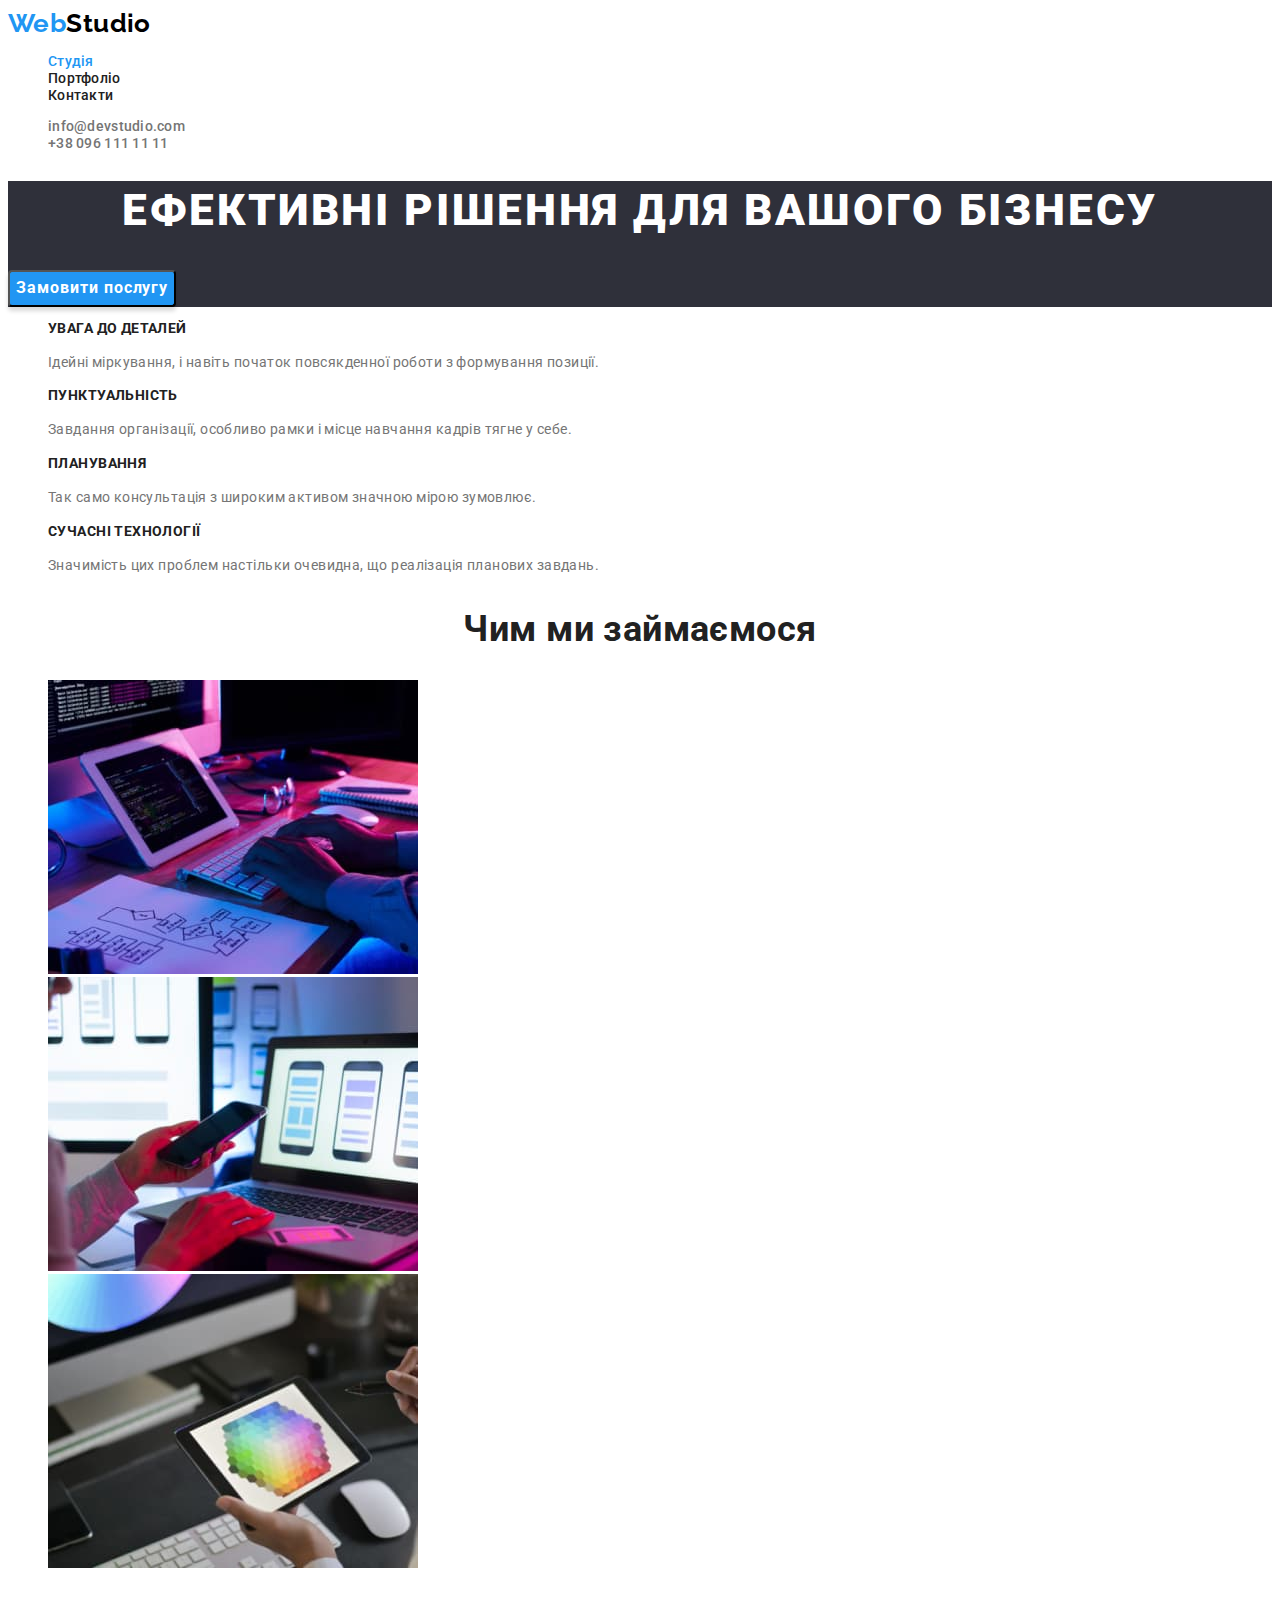
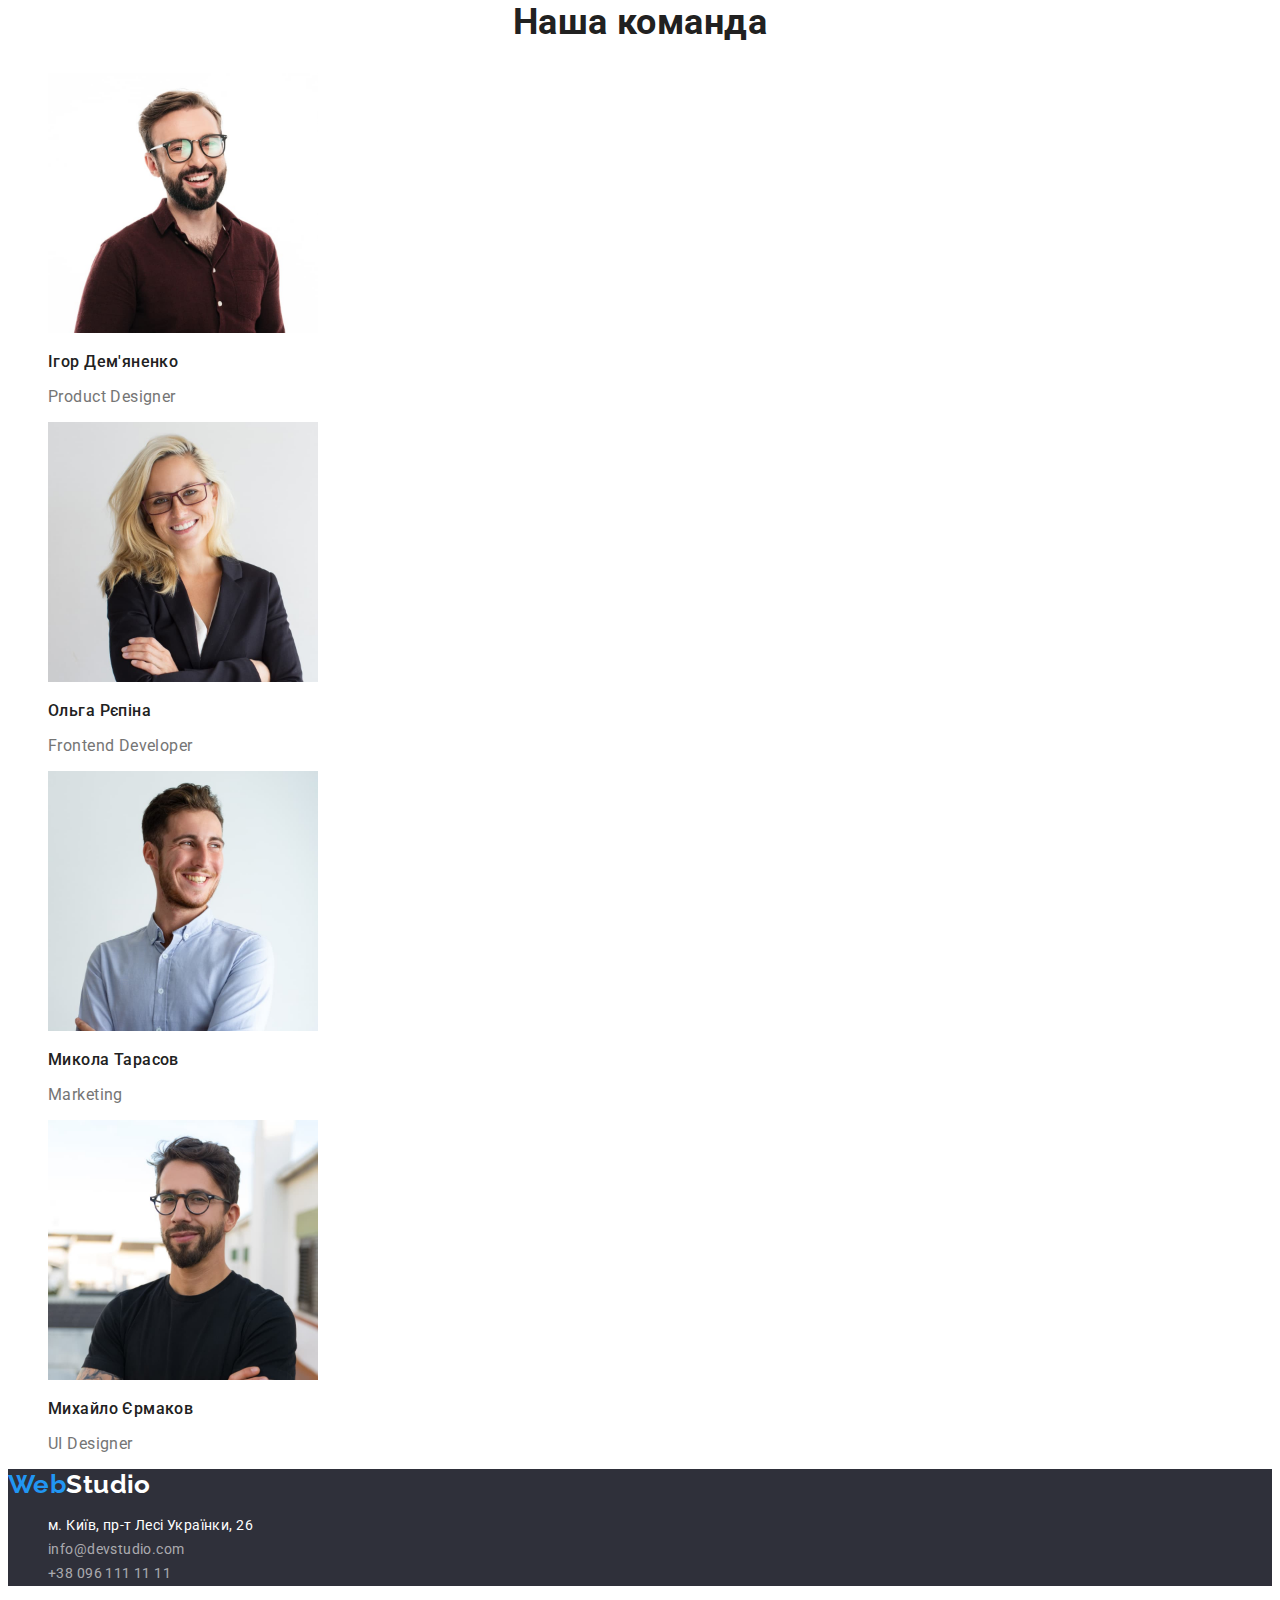
==== index.html @ 0bc75263 "start" ====
<!DOCTYPE html>
<html lang="uk">
  <head>
    <meta charset="UTF-8" />
    <meta http-equiv="X-UA-Compatible" content="IE=edge" />
    <meta name="viewport" content="width=device-width, initial-scale=1.0" />
    <link rel="preconnect" href="https://fonts.googleapis.com" />
    <link rel="preconnect" href="https://fonts.gstatic.com" crossorigin />
    <link
      href="https://fonts.googleapis.com/css2?family=Raleway:wght@700&family=Roboto:wght@400;500;700;900&display=swap"
      rel="stylesheet"
    />
    <link rel="stylesheet" href="./css/styles.css" />
    <title>Студія</title>
  </head>
  <body>
    <header>
      <nav>
        <a class="link logo" href=""
          >Web<span class="header-logo">Studio</span></a
        >
        <ul class="list">
          <li><a class="link header-nav active-nav" href="">Студія</a></li>
          <li>
            <a class="link header-nav" href="./portfolio.html">Портфоліо</a>
          </li>
          <li><a class="link header-nav" href="">Контакти</a></li>
        </ul>
      </nav>

      <ul class="list">
        <li>
          <a class="link header-mail" href="mailto:info@devstudio.com"
            >info@devstudio.com</a
          >
        </li>
        <li>
          <a class="link header-tel" href="tel:+380961111111"
            >+38 096 111 11 11</a
          >
        </li>
      </ul>
    </header>

    <main>
      <!-- секція Герой-->
      <section class="hero">
        <h1 class="hero-title">Ефективні рішення для вашого бізнесу</h1>
        <button class="hero-button" type="button">Замовити послугу</button>
      </section>
      <!-- секція без заголовку -->
      <section>
        <h2 class="visually-hidden">Особливості</h2>
        <ul class="list">
          <li>
            <h3 class="features-title">Увага до деталей</h3>
            <p class="features-text">
              Ідейні міркування, і навіть початок повсякденної роботи з
              формування позиції.
            </p>
          </li>
          <li>
            <h3 class="features-title">Пунктуальність</h3>
            <p class="features-text">
              Завдання організації, особливо рамки і місце навчання кадрів тягне
              у себе.
            </p>
          </li>
          <li>
            <h3 class="features-title">Планування</h3>
            <p class="features-text">
              Так само консультація з широким активом значною мірою зумовлює.
            </p>
          </li>
          <li>
            <h3 class="features-title">Сучасні технології</h3>
            <p class="features-text">
              Значимість цих проблем настільки очевидна, що реалізація планових
              завдань.
            </p>
          </li>
        </ul>
      </section>
      <!-- секція Чим ми займаємося -->
      <section>
        <h2 class="apps">Чим ми займаємося</h2>
        <ul class="list">
          <li>
            <img
              src="./images/img1.jpg"
              alt="Десктопні додатки"
              width="370"
              height="294"
            />
          </li>
          <li>
            <img
              src="./images/img2.jpg"
              alt="Додатки для смартфонів"
              width="370"
              height="294"
            />
          </li>
          <li>
            <img
              src="./images/img3.jpg"
              alt="Додатки для планшетів"
              width="370"
              height="294"
            />
          </li>
        </ul>
      </section>
      <!-- секція Наша команда -->
      <section>
        <h2 class="team">Наша команда</h2>
        <ul class="list">
          <li>
            <img
              src="./images/photo1.jpg"
              alt="Фото"
              width="270"
              height="260"
            />
            <h3 class="team-member">Ігор Дем'яненко</h3>
            <p class="team-position" lang="en">Product Designer</p>
          </li>
          <li>
            <img
              src="./images/photo2.jpg"
              alt="Фото"
              width="270"
              height="260"
            />
            <h3 class="team-member">Ольга Рєпіна</h3>
            <p class="team-position" lang="en">Frontend Developer</p>
          </li>
          <li>
            <img
              src="./images/photo3.jpg"
              alt="Фото"
              width="270"
              height="260"
            />
            <h3 class="team-member">Микола Тарасов</h3>
            <p class="team-position" lang="en">Marketing</p>
          </li>
          <li>
            <img
              src="./images/photo4.jpg"
              alt="Фото"
              width="270"
              height="260"
            />
            <h3 class="team-member">Михайло Єрмаков</h3>
            <p class="team-position" lang="en">UI Designer</p>
          </li>
        </ul>
      </section>
    </main>
    <footer class="footer">
      <a class="link logo" href=""
        >Web<span class="footer-logo">Studio</span></a
      >
      <address>
        <ul class="list">
          <li>
            <a
              class="link footer-adress"
              href="https://goo.gl/maps/MHM2jNzYWEJxc3hFA"
              target="_blank"
              rel="noreferrer noopener"
              >м. Київ, пр-т Лесі Українки, 26</a
            >
          </li>
          <li>
            <a class="link footer-mail" href="mailto:info@devstudio.com"
              >info@devstudio.com</a
            >
          </li>
          <li>
            <a class="link footer-tel" href="tel:+380961111111"
              >+38 096 111 11 11</a
            >
          </li>
        </ul>
      </address>
    </footer>
  </body>
</html>
---- css/styles.css ----
:root {
  --primary-text-color: #212121;
  --secondery-text-color: #757575;
  --herobtntext-primbgd-color: #ffffff;
  --footer-mail-tel-color: rgba(255, 255, 255, 0.6);

  --hero-footer-bgd-color: #2f303a;
  --filter-btn-bgd-color: #f5f4fa;
  --btnbgd-linkactive-color: #2196f3;
  --btnhero-activebgd-color: #188ce8;
}

body {
  font-family: "Roboto", sans-serif;
  color: var(--primary-text-color);
  background-color: var(--herobtntext-primbgd-color);
  font-size: 14px;
  letter-spacing: 0.03em;
}

.list {
  list-style: none;
}

.link {
  text-decoration: none;
}

/* -------------------------Header------------------ */
.logo {
  font-family: "Raleway", sans-serif;
  font-weight: 700;
  font-size: 26px;
  line-height: 1.19;
  color: var(--btnbgd-linkactive-color);
}

.header-logo {
  color: #000000;
}

.header-nav {
  font-weight: 500;
  line-height: 1.14;
  letter-spacing: 0.02em;
  color: var(--primary-text-color);
}


.active-nav {
  color: var(--btnbgd-linkactive-color);
}

.header-nav:hover,
.header-nav:focus {
  color: var(--btnbgd-linkactive-color);
}

.header-tel,
.header-mail {
  font-weight: 500;
  line-height: 1.14;
  letter-spacing: 0.02em;
  color: var(--secondery-text-color);
}

.header-tel:hover,
.header-tel:focus,
.header-mail:hover,
.header-mail:focus {
  color: var(--btnbgd-linkactive-color);
}
/* ------------------------Main ---------------------*/
/* Hero */
.hero {
  background-color: var(--hero-footer-bgd-color);
}

.hero-title {
  font-weight: 900;
  font-size: 44px;
  line-height: 1.36;
  text-align: center;
  letter-spacing: 0.06em;
  text-transform: uppercase;

  color: var(--herobtntext-primbgd-color);
}

.hero-button {
  font-family: inherit;
  font-weight: 700;
  font-size: 16px;
  line-height: 1.88;
  letter-spacing: 0.06em;
  color: var(--herobtntext-primbgd-color);
  background-color: var(--btnbgd-linkactive-color);
  box-shadow: 0px 4px 4px rgba(0, 0, 0, 0.15);
  border-radius: 4px;
}

.hero-button:hover,
.hero-button:focus {
  background: var(--btnhero-activebgd-color);
}

/* Features */

/* ------------hidden title------------ */
.visually-hidden {
  position: absolute;
  width: 1px;
  height: 1px;
  margin: -1px;
  border: 0;
  padding: 0;
  white-space: nowrap;
  clip-path: inset(100%);
  clip: rect(0 0 0 0);
  overflow: hidden;
}
/* ------------hidden title------------ */
.features-title {
  font-weight: 700;
  font-size: 14px;
  line-height: 1.14;
  text-transform: uppercase;
}

.features-text {
  line-height: 1.71;
  color: var(--secondery-text-color);
}

/* Applications */
.apps,
.team {
  font-weight: 700;
  font-size: 36px;
  line-height: 1.17;
  text-align: center;
}

/* Team */
.team-member {
  font-weight: 500;
  font-size: 16px;
  line-height: 1.19;
}

.team-position {
  font-size: 16px;
  line-height: 1.19;
  color: var(--secondery-text-color);
}

/* ------------------------Footer--------------------- */
.footer {
  background-color: var(--hero-footer-bgd-color);
}

.footer-logo {
  color: var(--herobtntext-primbgd-color);
}

.footer-adress {
  font-style: normal;
  line-height: 1.71;
  color: var(--herobtntext-primbgd-color);
}

.footer-mail,
.footer-tel {
  font-style: normal;
  line-height: 1.71;
  color: var(--footer-mail-tel-color);
}

.footer-adress:hover,
.footer-adress:focus,
.footer-mail:hover,
.footer-mail:focus,
.footer-tel:hover,
.footer-tel:focus {
  color: var(--btnbgd-linkactive-color);
}

/* -------------------------------------------------- */
/* Portfolio.html */
/* -------------------------------------------------- */

/* Main */
.filter-button {
  font-family: inherit;
  font-weight: 500;
  font-size: 16px;
  line-height: 1.62;
  text-align: center;
  letter-spacing: 0.03em;
  color: var(--primary-text-color);

  height: 38px;
  background: var(--filter-btn-bgd-color);
  border: none;

  cursor: pointer;
}

.filter-button:hover {
  background: var(--btnbgd-linkactive-color);
  box-shadow: 0px 3px 1px rgba(0, 0, 0, 0.1), 0px 1px 2px rgba(0, 0, 0, 0.08),
    0px 2px 2px rgba(0, 0, 0, 0.12);
  border-radius: 4px;
  color: var(--herobtntext-primbgd-color);
}

.product-title {
  font-weight: 700;
  font-size: 18px;
  line-height: 2;
  letter-spacing: 0.06em;
  color: var(--primary-text-color);
}

.product-text {
  font-size: 16px;
  line-height: 1.88;
  color: var(--secondery-text-color);
}
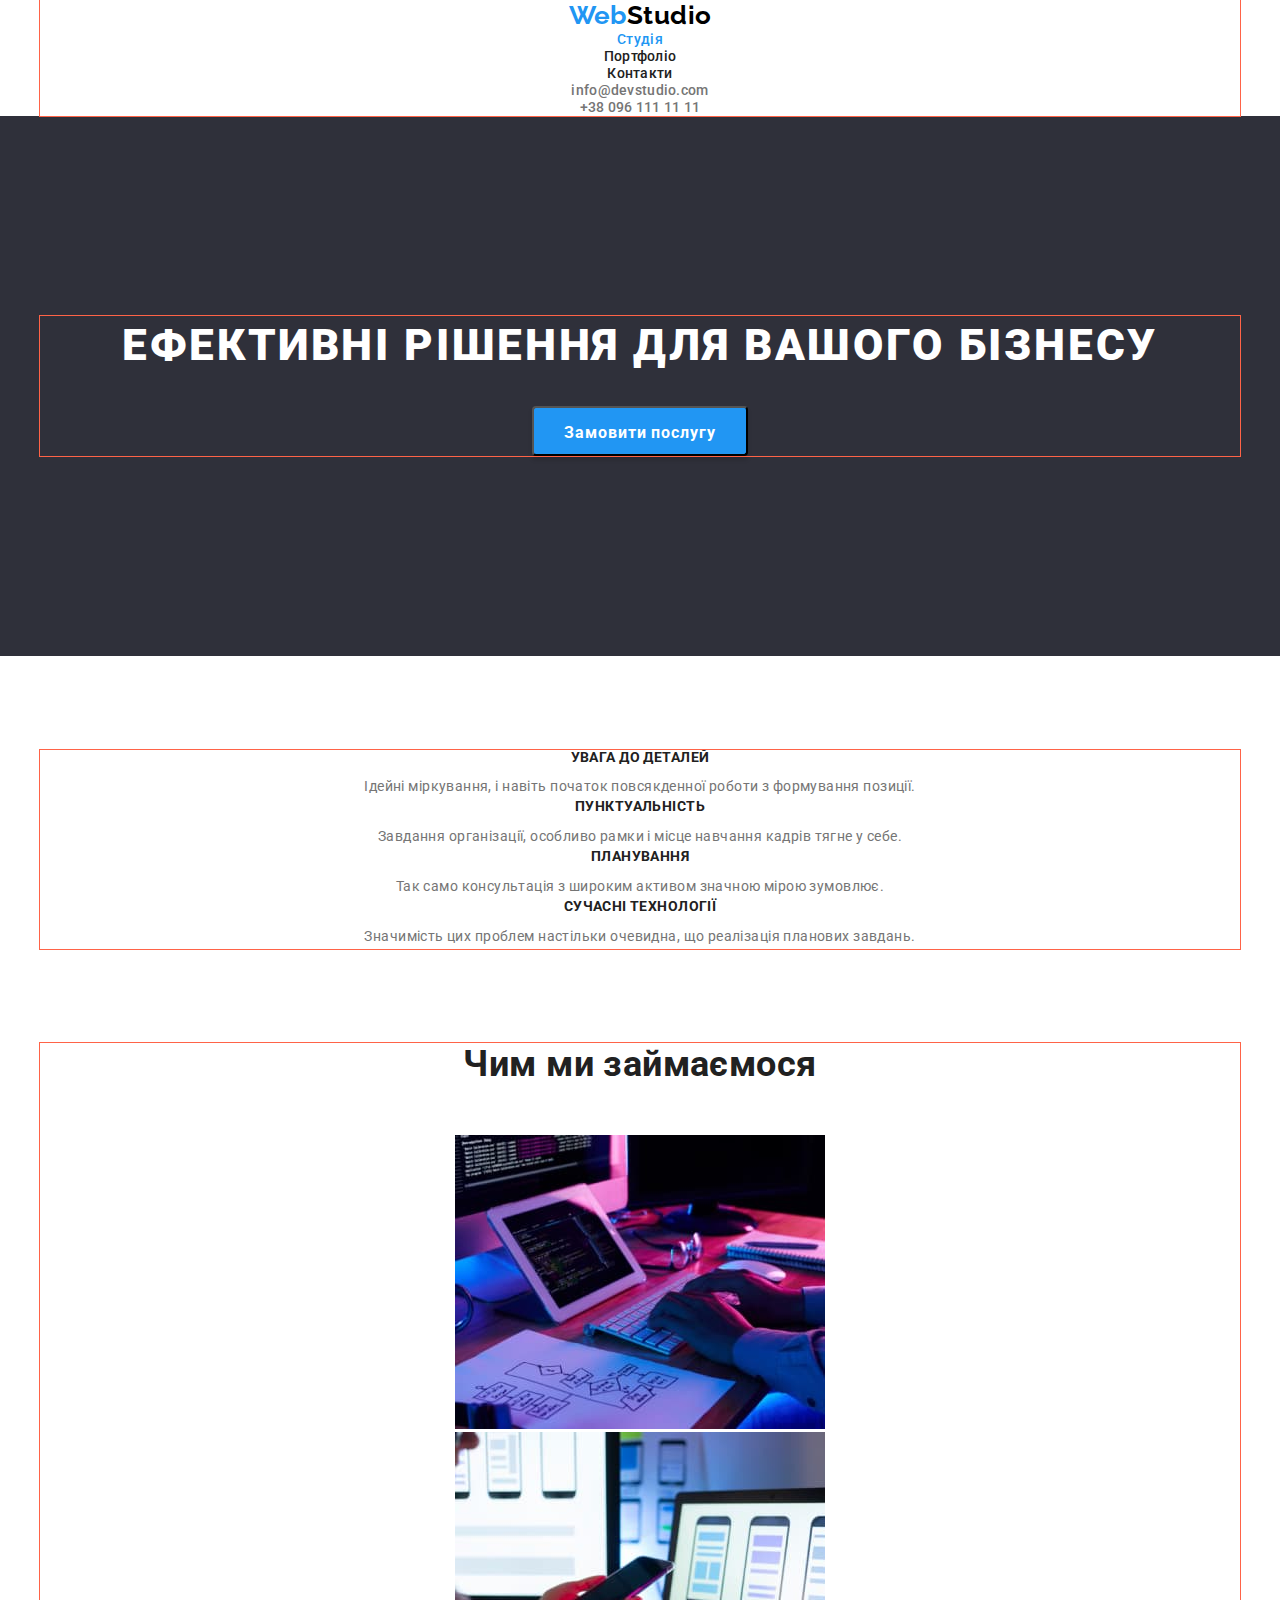
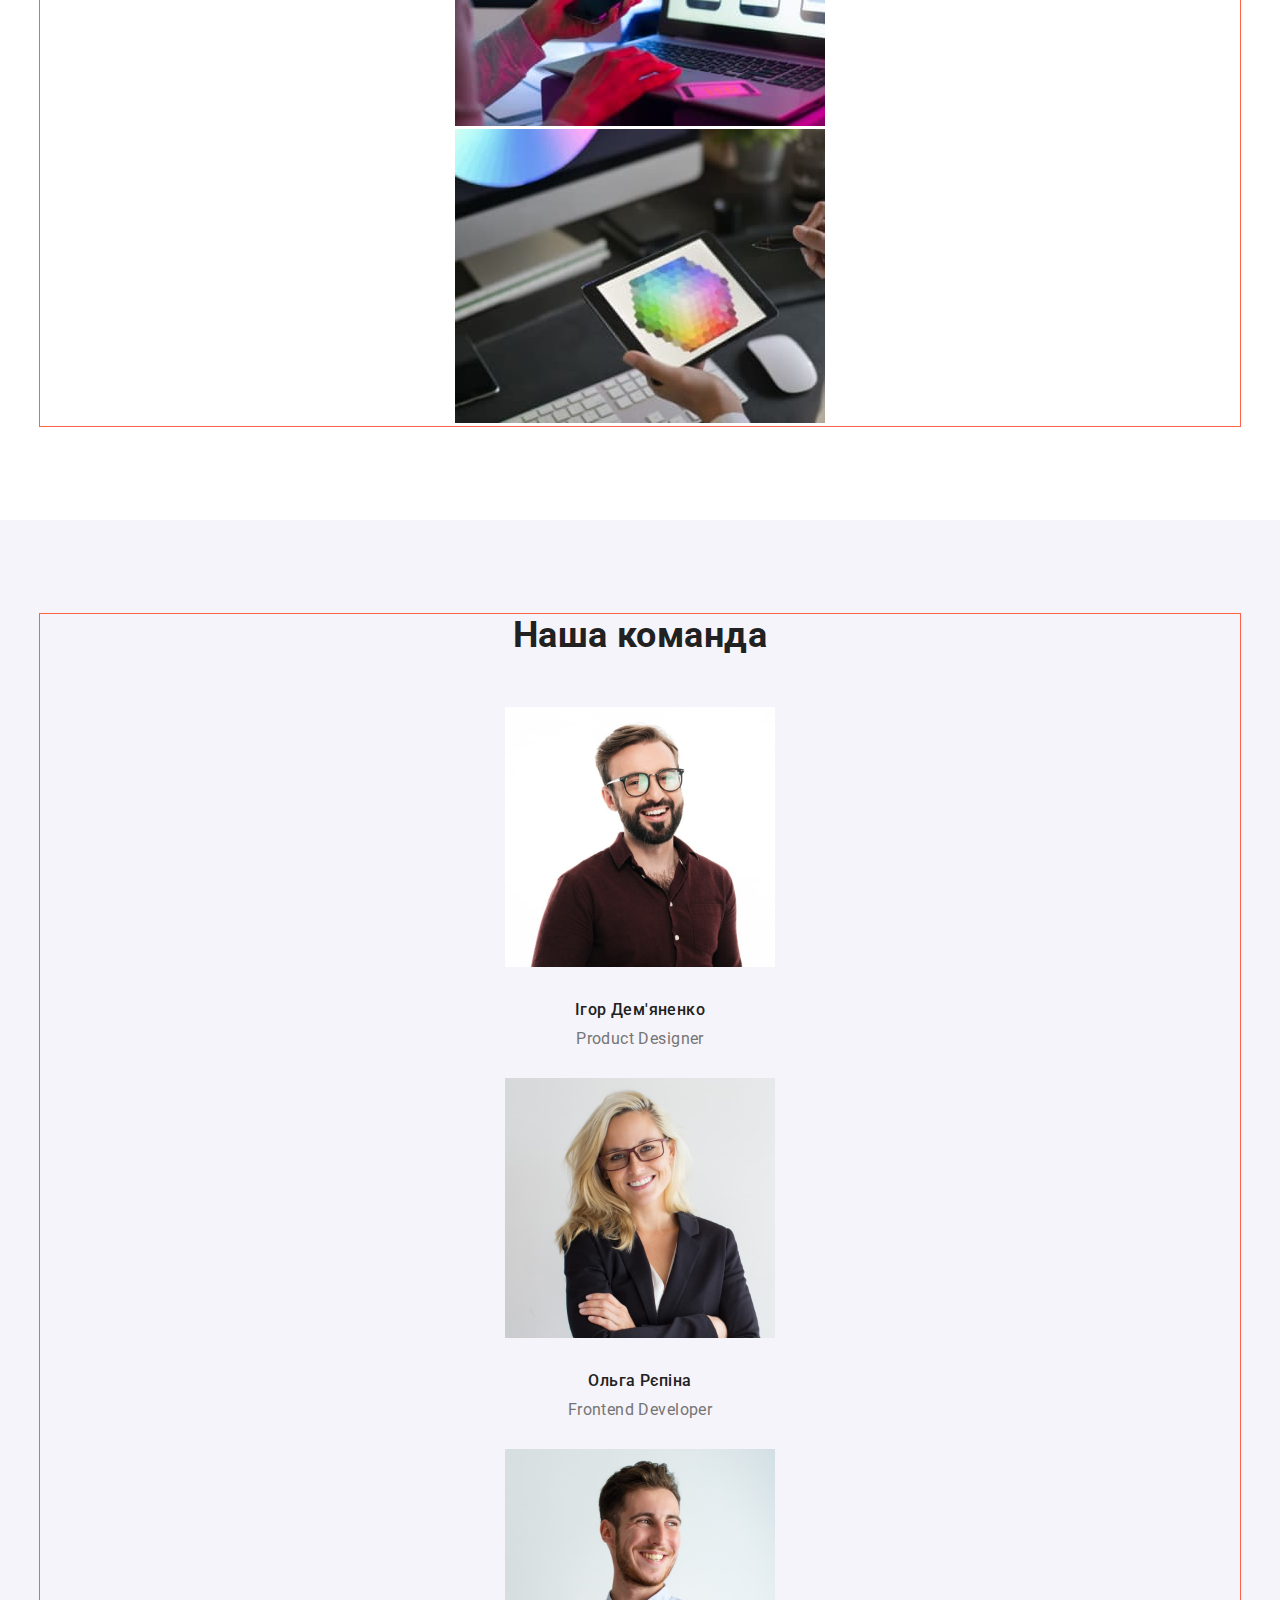
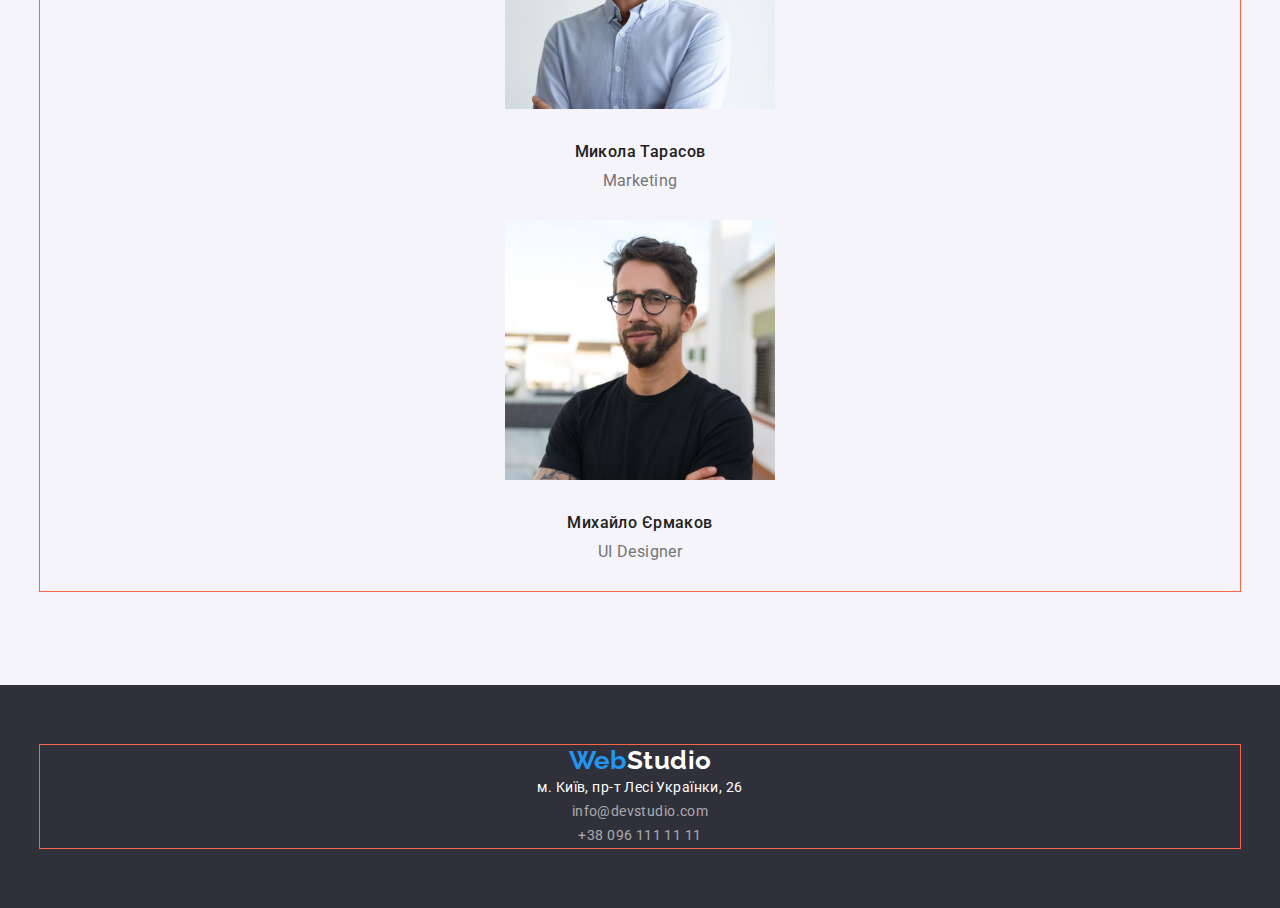
==== commit f6ae1012: "index.html edited" ====
--- a/index.html
+++ b/index.html
@@ -10,181 +10,197 @@
       href="https://fonts.googleapis.com/css2?family=Raleway:wght@700&family=Roboto:wght@400;500;700;900&display=swap"
       rel="stylesheet"
     />
+    <link
+      rel="stylesheet"
+      href="https://cdnjs.cloudflare.com/ajax/libs/modern-normalize/1.1.0/modern-normalize.min.css"
+    />
     <link rel="stylesheet" href="./css/styles.css" />
     <title>Студія</title>
   </head>
   <body>
     <header>
-      <nav>
-        <a class="link logo" href=""
-          >Web<span class="header-logo">Studio</span></a
-        >
+      <div class="container">
+        <nav>
+          <a class="link logo" href=""
+            >Web<span class="header-logo">Studio</span></a
+          >
+          <ul class="list">
+            <li><a class="link header-nav active-nav" href="">Студія</a></li>
+            <li>
+              <a class="link header-nav" href="./portfolio.html">Портфоліо</a>
+            </li>
+            <li><a class="link header-nav" href="">Контакти</a></li>
+          </ul>
+        </nav>
+
         <ul class="list">
-          <li><a class="link header-nav active-nav" href="">Студія</a></li>
           <li>
-            <a class="link header-nav" href="./portfolio.html">Портфоліо</a>
+            <a class="link header-mail" href="mailto:info@devstudio.com"
+              >info@devstudio.com</a
+            >
           </li>
-          <li><a class="link header-nav" href="">Контакти</a></li>
+          <li>
+            <a class="link header-tel" href="tel:+380961111111"
+              >+38 096 111 11 11</a
+            >
+          </li>
         </ul>
-      </nav>
-
-      <ul class="list">
-        <li>
-          <a class="link header-mail" href="mailto:info@devstudio.com"
-            >info@devstudio.com</a
-          >
-        </li>
-        <li>
-          <a class="link header-tel" href="tel:+380961111111"
-            >+38 096 111 11 11</a
-          >
-        </li>
-      </ul>
+      </div>
     </header>
 
     <main>
       <!-- секція Герой-->
-      <section class="hero">
-        <h1 class="hero-title">Ефективні рішення для вашого бізнесу</h1>
-        <button class="hero-button" type="button">Замовити послугу</button>
+      <section class="hero section">
+        <div class="container">
+          <h1 class="hero-title">Ефективні рішення для вашого бізнесу</h1>
+          <button class="hero-button" type="button">Замовити послугу</button>
+        </div>
       </section>
       <!-- секція без заголовку -->
-      <section>
-        <h2 class="visually-hidden">Особливості</h2>
-        <ul class="list">
-          <li>
-            <h3 class="features-title">Увага до деталей</h3>
-            <p class="features-text">
-              Ідейні міркування, і навіть початок повсякденної роботи з
-              формування позиції.
-            </p>
-          </li>
-          <li>
-            <h3 class="features-title">Пунктуальність</h3>
-            <p class="features-text">
-              Завдання організації, особливо рамки і місце навчання кадрів тягне
-              у себе.
-            </p>
-          </li>
-          <li>
-            <h3 class="features-title">Планування</h3>
-            <p class="features-text">
-              Так само консультація з широким активом значною мірою зумовлює.
-            </p>
-          </li>
-          <li>
-            <h3 class="features-title">Сучасні технології</h3>
-            <p class="features-text">
-              Значимість цих проблем настільки очевидна, що реалізація планових
-              завдань.
-            </p>
-          </li>
-        </ul>
+      <section class="section">
+        <div class="container">
+          <h2 class="visually-hidden">Особливості</h2>
+          <ul class="list">
+            <li>
+              <h3 class="features-title">Увага до деталей</h3>
+              <p class="features-text">
+                Ідейні міркування, і навіть початок повсякденної роботи з
+                формування позиції.
+              </p>
+            </li>
+            <li>
+              <h3 class="features-title">Пунктуальність</h3>
+              <p class="features-text">
+                Завдання організації, особливо рамки і місце навчання кадрів
+                тягне у себе.
+              </p>
+            </li>
+            <li>
+              <h3 class="features-title">Планування</h3>
+              <p class="features-text">
+                Так само консультація з широким активом значною мірою зумовлює.
+              </p>
+            </li>
+            <li>
+              <h3 class="features-title">Сучасні технології</h3>
+              <p class="features-text">
+                Значимість цих проблем настільки очевидна, що реалізація
+                планових завдань.
+              </p>
+            </li>
+          </ul>
+        </div>
       </section>
       <!-- секція Чим ми займаємося -->
-      <section>
-        <h2 class="apps">Чим ми займаємося</h2>
-        <ul class="list">
-          <li>
-            <img
-              src="./images/img1.jpg"
-              alt="Десктопні додатки"
-              width="370"
-              height="294"
-            />
-          </li>
-          <li>
-            <img
-              src="./images/img2.jpg"
-              alt="Додатки для смартфонів"
-              width="370"
-              height="294"
-            />
-          </li>
-          <li>
-            <img
-              src="./images/img3.jpg"
-              alt="Додатки для планшетів"
-              width="370"
-              height="294"
-            />
-          </li>
-        </ul>
+      <section class="section applications">
+        <div class="container">
+          <h2 class="apps">Чим ми займаємося</h2>
+          <ul class="list">
+            <li>
+              <img
+                src="./images/img1.jpg"
+                alt="Десктопні додатки"
+                width="370"
+                height="294"
+              />
+            </li>
+            <li>
+              <img
+                src="./images/img2.jpg"
+                alt="Додатки для смартфонів"
+                width="370"
+                height="294"
+              />
+            </li>
+            <li>
+              <img
+                src="./images/img3.jpg"
+                alt="Додатки для планшетів"
+                width="370"
+                height="294"
+              />
+            </li>
+          </ul>
+        </div>
       </section>
       <!-- секція Наша команда -->
-      <section>
-        <h2 class="team">Наша команда</h2>
-        <ul class="list">
-          <li>
-            <img
-              src="./images/photo1.jpg"
-              alt="Фото"
-              width="270"
-              height="260"
-            />
-            <h3 class="team-member">Ігор Дем'яненко</h3>
-            <p class="team-position" lang="en">Product Designer</p>
-          </li>
-          <li>
-            <img
-              src="./images/photo2.jpg"
-              alt="Фото"
-              width="270"
-              height="260"
-            />
-            <h3 class="team-member">Ольга Рєпіна</h3>
-            <p class="team-position" lang="en">Frontend Developer</p>
-          </li>
-          <li>
-            <img
-              src="./images/photo3.jpg"
-              alt="Фото"
-              width="270"
-              height="260"
-            />
-            <h3 class="team-member">Микола Тарасов</h3>
-            <p class="team-position" lang="en">Marketing</p>
-          </li>
-          <li>
-            <img
-              src="./images/photo4.jpg"
-              alt="Фото"
-              width="270"
-              height="260"
-            />
-            <h3 class="team-member">Михайло Єрмаков</h3>
-            <p class="team-position" lang="en">UI Designer</p>
-          </li>
-        </ul>
+      <section class="section team">
+        <div class="container">
+          <h2 class="team-title">Наша команда</h2>
+          <ul class="list">
+            <li class="team-card">
+              <img
+                src="./images/photo1.jpg"
+                alt="Фото"
+                width="270"
+                height="260"
+              />
+              <h3 class="team-member">Ігор Дем'яненко</h3>
+              <p class="team-position" lang="en">Product Designer</p>
+            </li>
+            <li class="team-card">
+              <img
+                src="./images/photo2.jpg"
+                alt="Фото"
+                width="270"
+                height="260"
+              />
+              <h3 class="team-member">Ольга Рєпіна</h3>
+              <p class="team-position" lang="en">Frontend Developer</p>
+            </li>
+            <li class="team-card">
+              <img
+                src="./images/photo3.jpg"
+                alt="Фото"
+                width="270"
+                height="260"
+              />
+              <h3 class="team-member">Микола Тарасов</h3>
+              <p class="team-position" lang="en">Marketing</p>
+            </li>
+            <li class="team-card">
+              <img
+                src="./images/photo4.jpg"
+                alt="Фото"
+                width="270"
+                height="260"
+              />
+              <h3 class="team-member">Михайло Єрмаков</h3>
+              <p class="team-position" lang="en">UI Designer</p>
+            </li>
+          </ul>
+        </div>
       </section>
     </main>
     <footer class="footer">
-      <a class="link logo" href=""
-        >Web<span class="footer-logo">Studio</span></a
-      >
-      <address>
-        <ul class="list">
-          <li>
-            <a
-              class="link footer-adress"
-              href="https://goo.gl/maps/MHM2jNzYWEJxc3hFA"
-              target="_blank"
-              rel="noreferrer noopener"
-              >м. Київ, пр-т Лесі Українки, 26</a
-            >
-          </li>
-          <li>
-            <a class="link footer-mail" href="mailto:info@devstudio.com"
-              >info@devstudio.com</a
-            >
-          </li>
-          <li>
-            <a class="link footer-tel" href="tel:+380961111111"
-              >+38 096 111 11 11</a
-            >
-          </li>
-        </ul>
-      </address>
+      <div class="container">
+        <a class="link logo" href=""
+          >Web<span class="footer-logo">Studio</span></a
+        >
+        <address>
+          <ul class="list">
+            <li>
+              <a
+                class="link footer-adress"
+                href="https://goo.gl/maps/MHM2jNzYWEJxc3hFA"
+                target="_blank"
+                rel="noreferrer noopener"
+                >м. Київ, пр-т Лесі Українки, 26</a
+              >
+            </li>
+            <li>
+              <a class="link footer-mail" href="mailto:info@devstudio.com"
+                >info@devstudio.com</a
+              >
+            </li>
+            <li>
+              <a class="link footer-tel" href="tel:+380961111111"
+                >+38 096 111 11 11</a
+              >
+            </li>
+          </ul>
+        </address>
+      </div>
     </footer>
   </body>
 </html>
--- a/css/styles.css
+++ b/css/styles.css
@@ -20,10 +20,25 @@
 
 .list {
   list-style: none;
+  padding: 0;
+  margin: 0;
 }
 
 .link {
   text-decoration: none;
+}
+
+.container {
+  width: 1200px;
+  margin-left: auto;
+  margin-right: auto;
+  text-align: center;
+  outline: 1px solid tomato;
+}
+
+.section {
+  padding-top: 94px;
+  padding-bottom: 94px;
 }
 
 /* -------------------------Header------------------ */
@@ -45,7 +60,6 @@
   letter-spacing: 0.02em;
   color: var(--primary-text-color);
 }
-
 
 .active-nav {
   color: var(--btnbgd-linkactive-color);
@@ -73,10 +87,13 @@
 /* ------------------------Main ---------------------*/
 /* Hero */
 .hero {
+  padding-top: 200px;
+  padding-bottom: 200px;
   background-color: var(--hero-footer-bgd-color);
 }
 
 .hero-title {
+  padding-bottom: 30px;
   font-weight: 900;
   font-size: 44px;
   line-height: 1.36;
@@ -85,9 +102,16 @@
   text-transform: uppercase;
 
   color: var(--herobtntext-primbgd-color);
+
+  margin-top: 0;
+  margin-bottom: 0;
 }
 
 .hero-button {
+  min-width: 216px;
+  height: 50px;
+  padding: 10px 10px;
+  text-align: center;
   font-family: inherit;
   font-weight: 700;
   font-size: 16px;
@@ -125,37 +149,69 @@
   font-size: 14px;
   line-height: 1.14;
   text-transform: uppercase;
+
+  margin-top: 0;
+  margin-bottom: 10px;
 }
 
 .features-text {
   line-height: 1.71;
   color: var(--secondery-text-color);
+  margin-top: 0;
+  margin-bottom: 0;
 }
 
 /* Applications */
+.applications {
+  padding-top: 0;
+}
+
+.apps {
+  /* margin-bottom: 50px; */
+}
+
 .apps,
-.team {
+.team-title {
   font-weight: 700;
   font-size: 36px;
   line-height: 1.17;
   text-align: center;
+
+  margin-top: 0;
+  margin-bottom: 50px;
 }
 
 /* Team */
+.team {
+  background-color: var(--filter-btn-bgd-color);
+}
+
+.team-card {
+  padding-bottom: 30px;
+}
+
 .team-member {
   font-weight: 500;
   font-size: 16px;
   line-height: 1.19;
+
+  margin-top: 30px;
+  margin-bottom: 10px;
 }
 
 .team-position {
   font-size: 16px;
   line-height: 1.19;
   color: var(--secondery-text-color);
+
+  margin-top: 0;
+  margin-bottom: 0;
 }
 
 /* ------------------------Footer--------------------- */
 .footer {
+  padding-top: 60px;
+  padding-bottom: 60px;
   background-color: var(--hero-footer-bgd-color);
 }
 
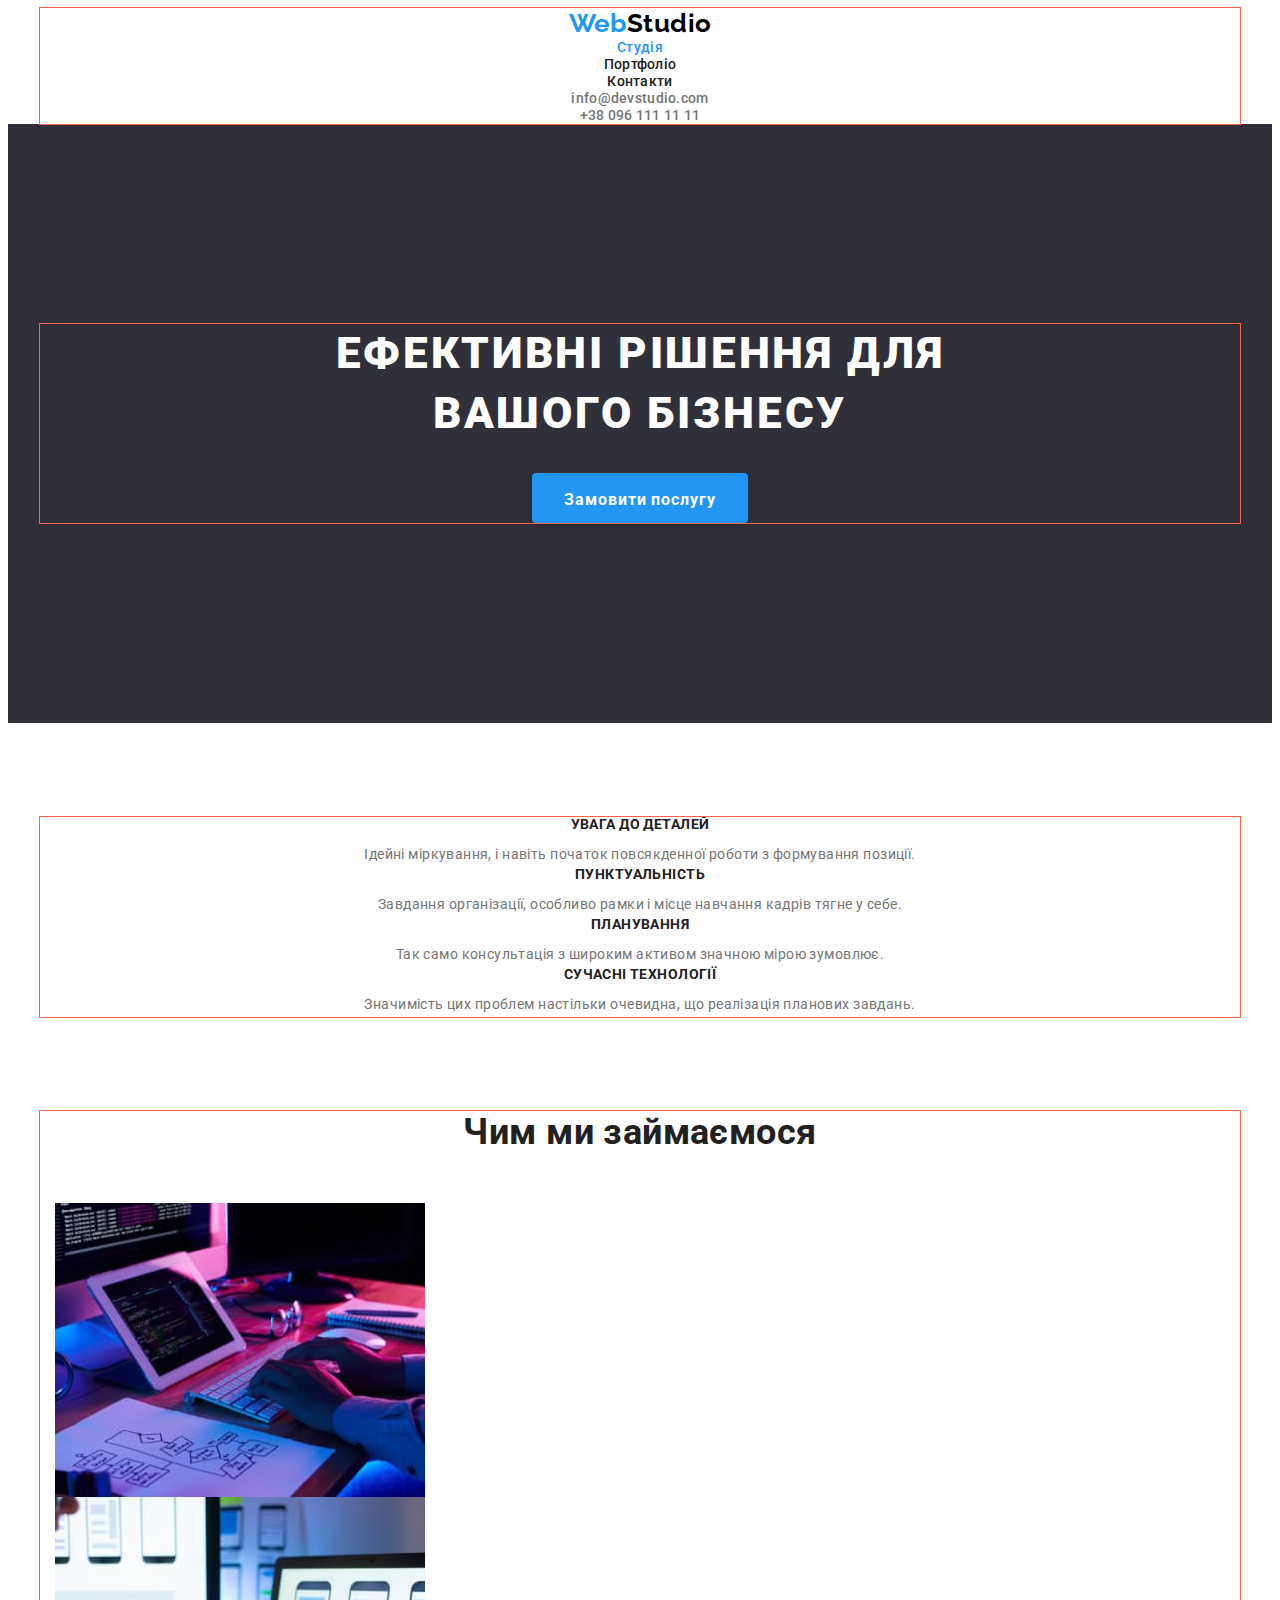
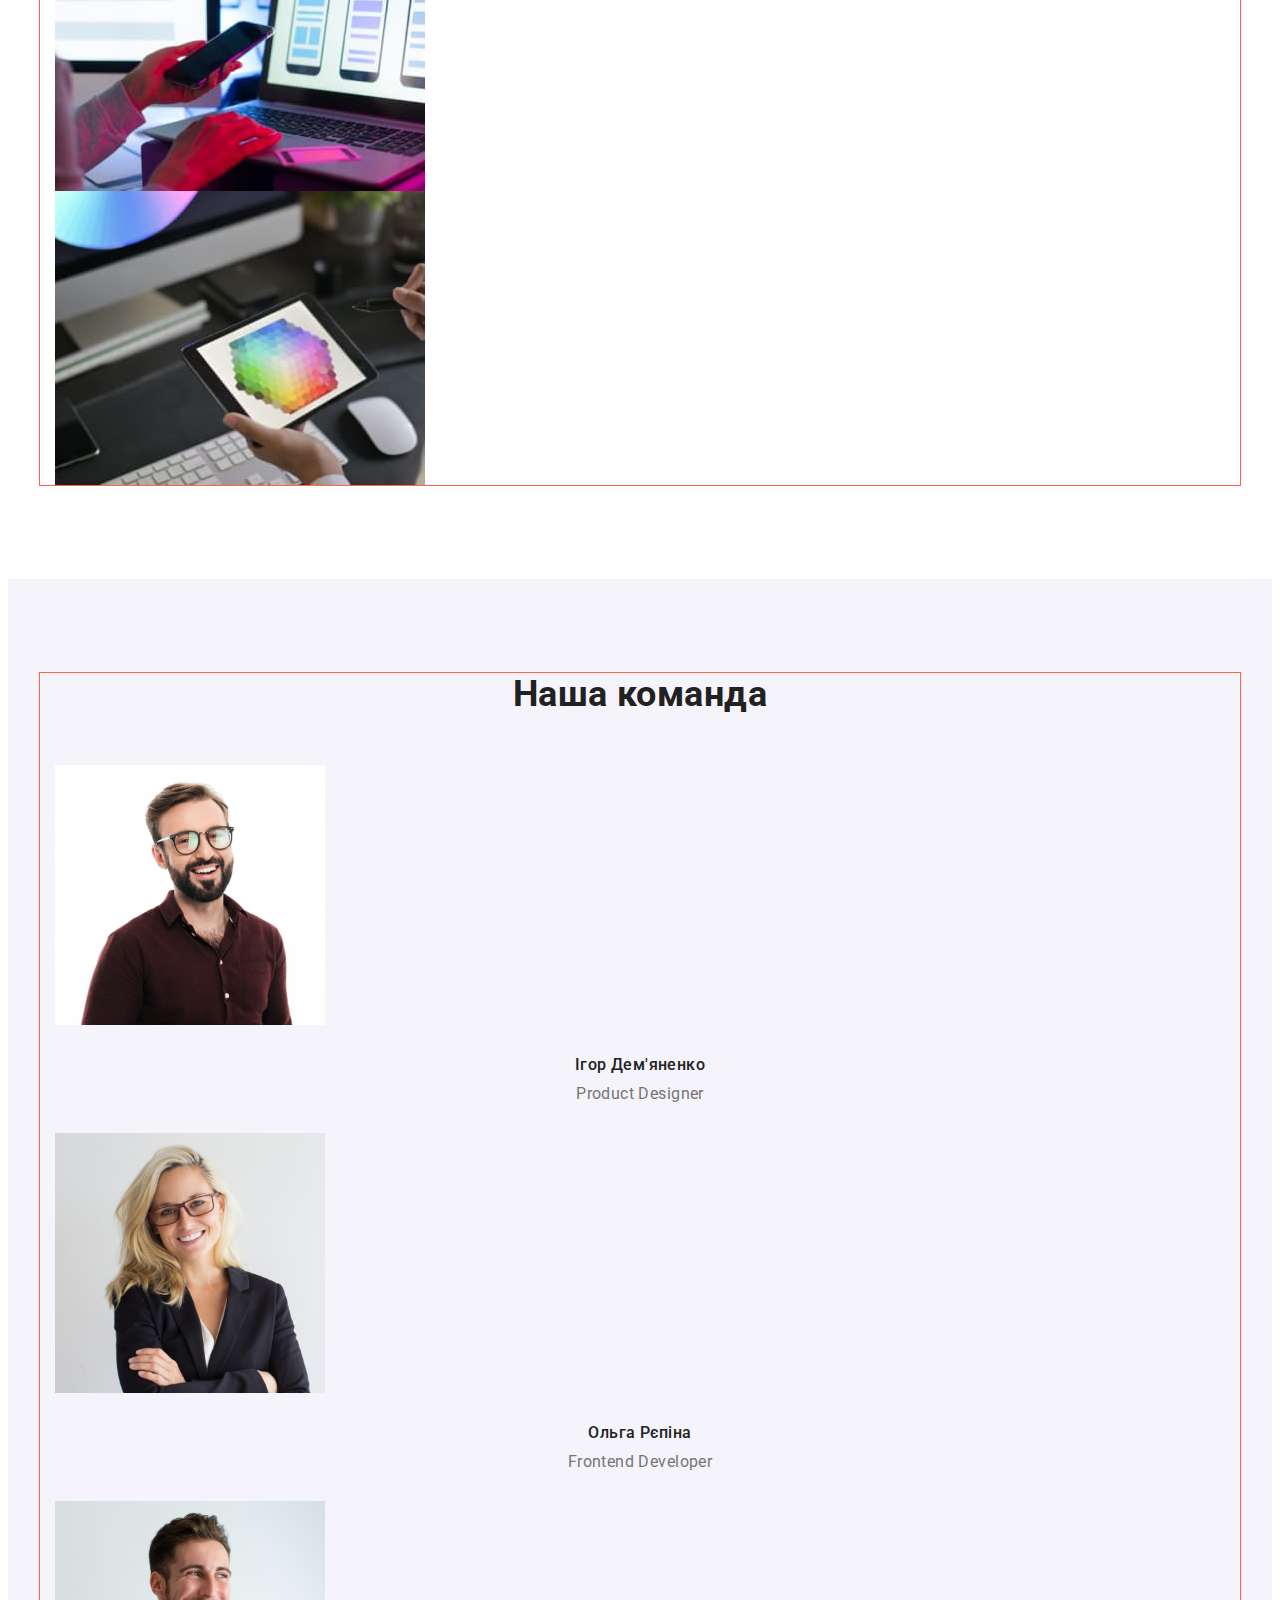
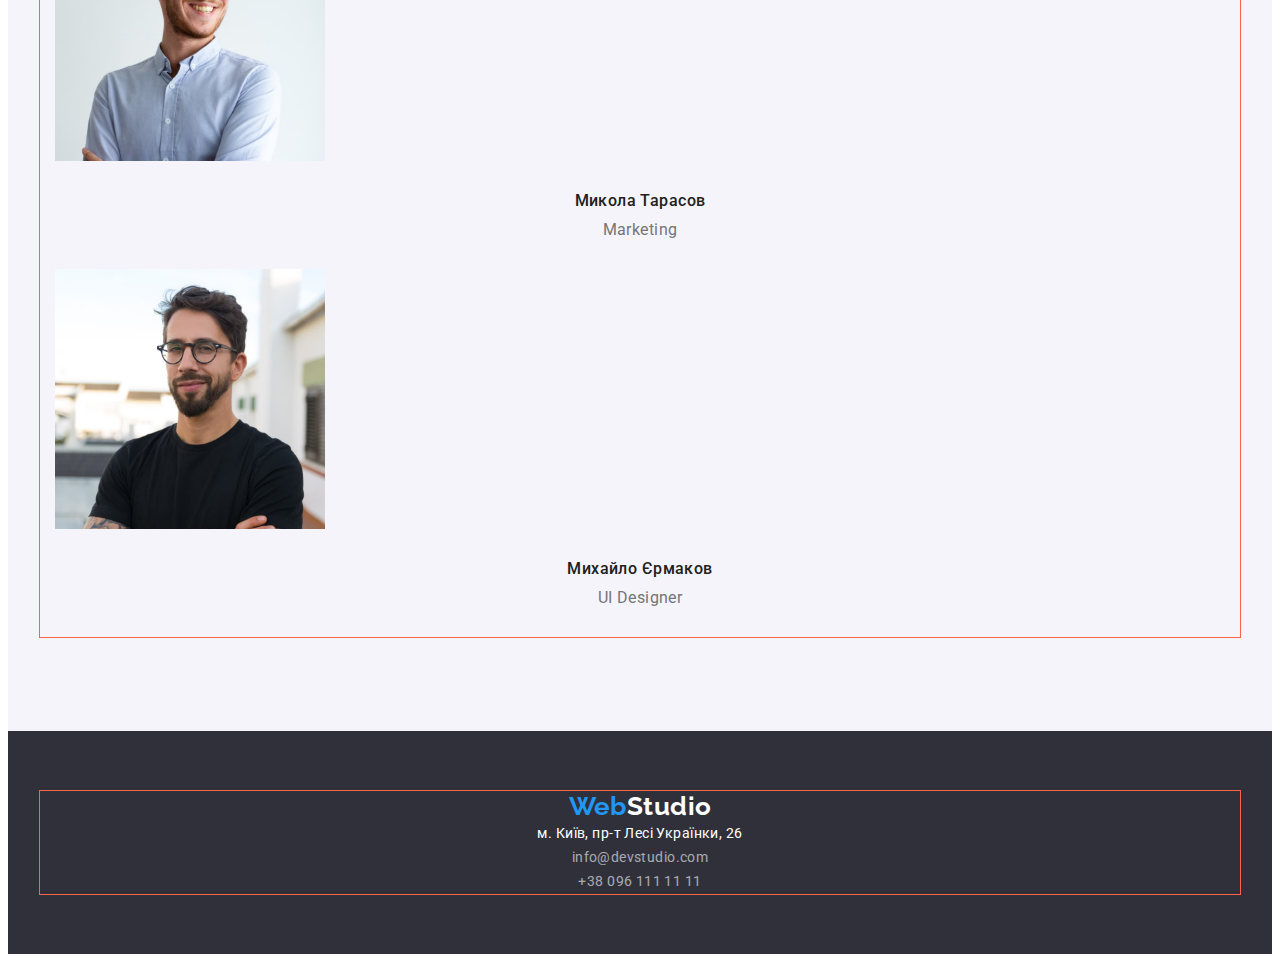
==== commit 41e324b9: "blocks" ====
--- a/index.html
+++ b/index.html
@@ -13,6 +13,9 @@
     <link
       rel="stylesheet"
       href="https://cdnjs.cloudflare.com/ajax/libs/modern-normalize/1.1.0/modern-normalize.min.css"
+      integrity="sha512-wpPYUAdjBVSE4KJnH1VR1HeZfpl1ub8YT/NKx4PuQ5NmX2tKuGu6U/JRp5y+Y8XG2tV+wKQpNHVUX03MfMFn9Q=="
+      crossorigin="anonymous"
+      referrerpolicy="no-referrer"
     />
     <link rel="stylesheet" href="./css/styles.css" />
     <title>Студія</title>
@@ -172,6 +175,7 @@
         </div>
       </section>
     </main>
+
     <footer class="footer">
       <div class="container">
         <a class="link logo" href=""
--- a/css/styles.css
+++ b/css/styles.css
@@ -28,8 +28,14 @@
   text-decoration: none;
 }
 
+img {
+  display: block;
+}
+
 .container {
-  width: 1200px;
+  width: 1170px;
+  padding-left: 15px;
+  padding-right: 15px;
   margin-left: auto;
   margin-right: auto;
   text-align: center;
@@ -94,10 +100,14 @@
 
 .hero-title {
   padding-bottom: 30px;
+  max-width: 696px;
+  display: block;
+  margin-left: auto;
+  margin-right: auto;
+
   font-weight: 900;
   font-size: 44px;
   line-height: 1.36;
-  text-align: center;
   letter-spacing: 0.06em;
   text-transform: uppercase;
 
@@ -108,10 +118,14 @@
 }
 
 .hero-button {
-  min-width: 216px;
+  box-sizing: border-box;
+  display: block;
+  margin-left: auto;
+  margin-right: auto;
+
+  width: 216px;
   height: 50px;
   padding: 10px 10px;
-  text-align: center;
   font-family: inherit;
   font-weight: 700;
   font-size: 16px;
@@ -121,6 +135,7 @@
   background-color: var(--btnbgd-linkactive-color);
   box-shadow: 0px 4px 4px rgba(0, 0, 0, 0.15);
   border-radius: 4px;
+  border-color: transparent;
 }
 
 .hero-button:hover,
@@ -246,6 +261,11 @@
 /* -------------------------------------------------- */
 
 /* Main */
+
+.filter {
+  margin-bottom: 50px;
+}
+
 .filter-button {
   font-family: inherit;
   font-weight: 500;
@@ -276,10 +296,15 @@
   line-height: 2;
   letter-spacing: 0.06em;
   color: var(--primary-text-color);
+  margin-top: 20px;
+  margin-bottom: 4px;
+
 }
 
 .product-text {
   font-size: 16px;
   line-height: 1.88;
   color: var(--secondery-text-color);
-}
+  margin-top: 0;
+  margin-bottom: 0;
+}
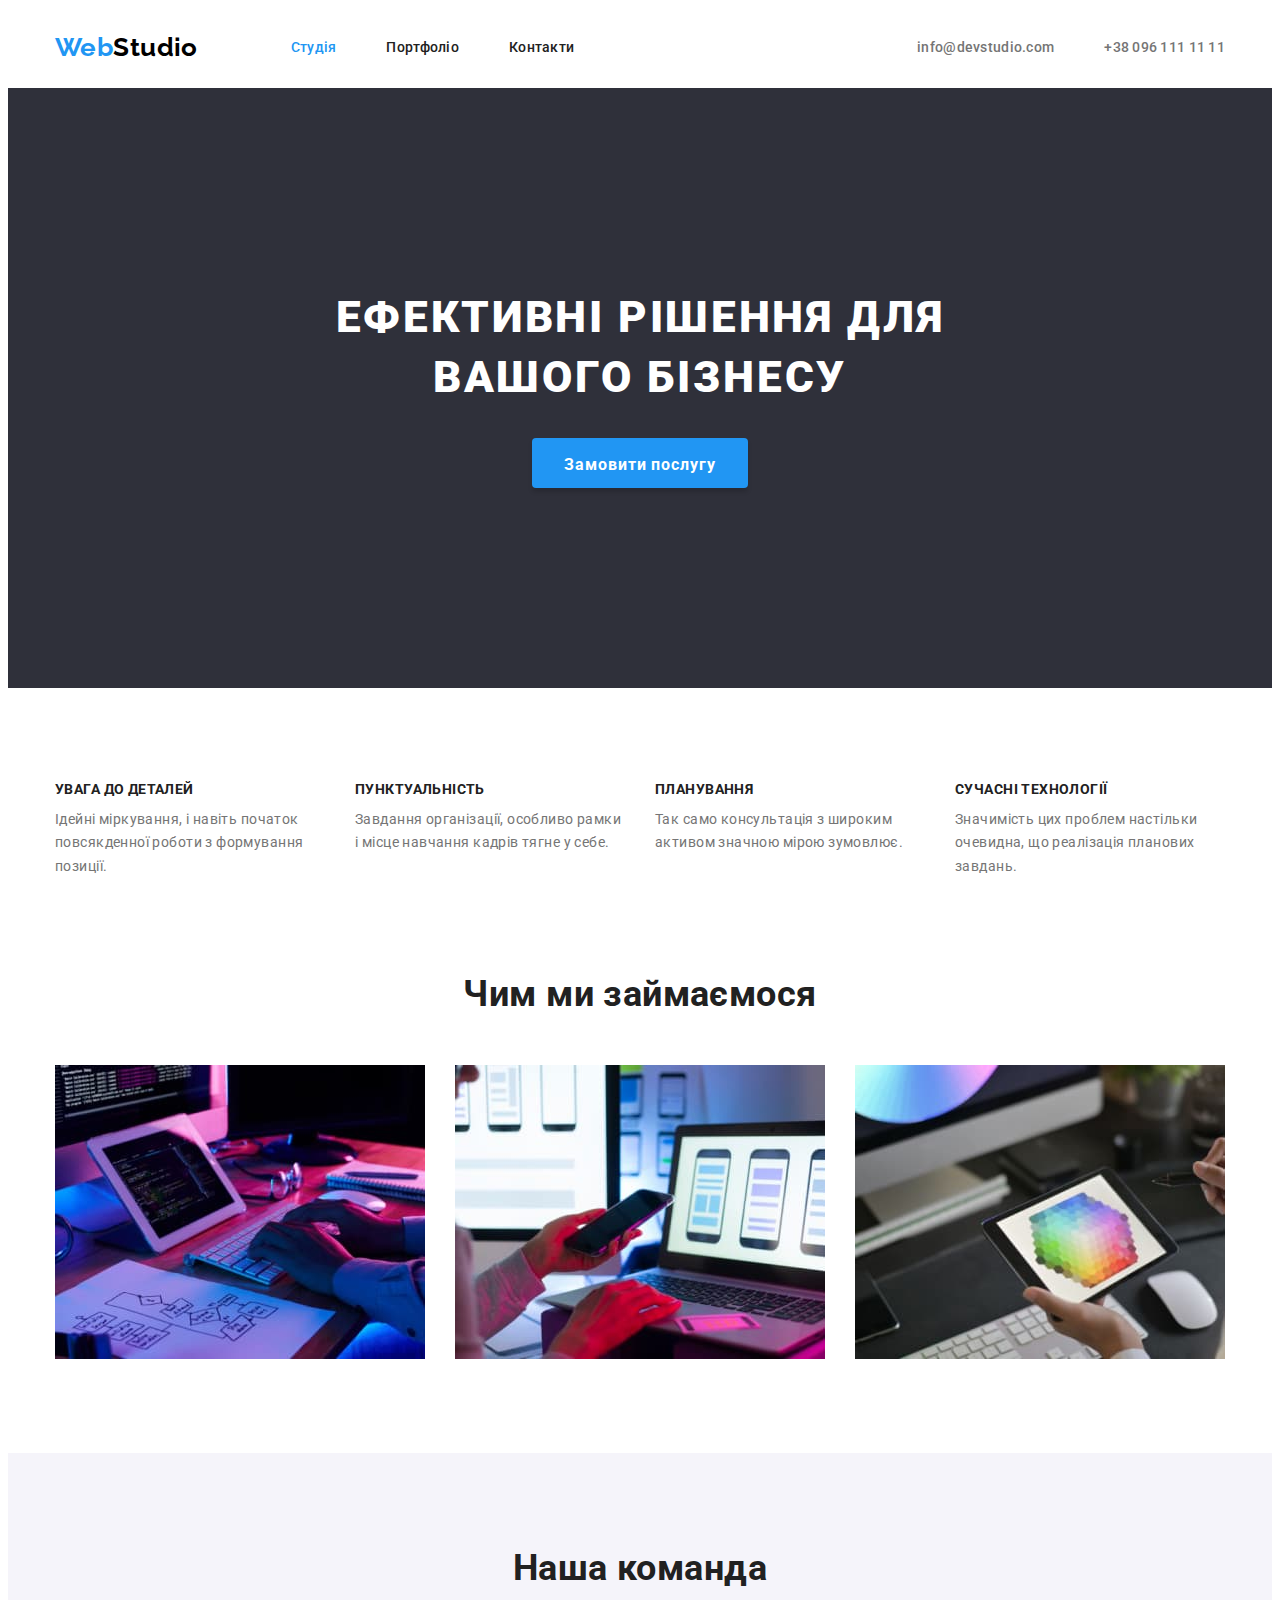
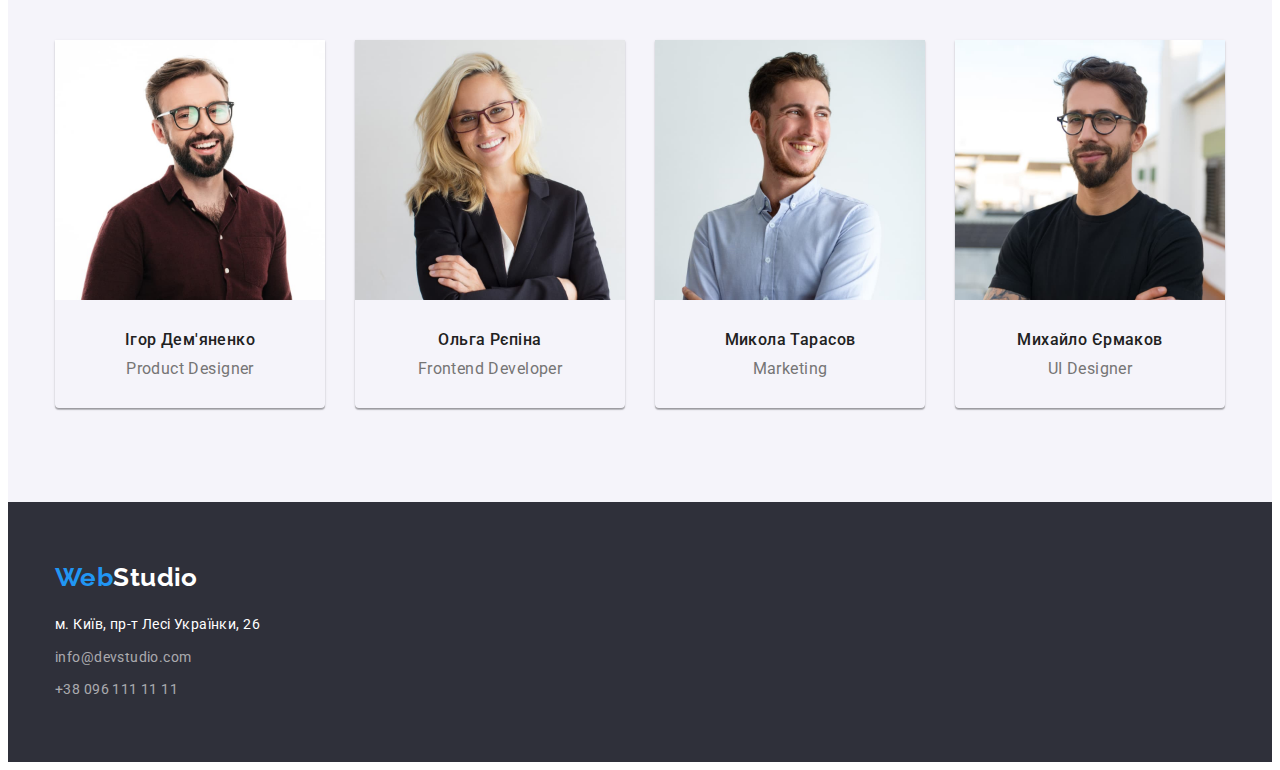
==== commit a27d7edd: "flex studio+portfolio" ====
--- a/index.html
+++ b/index.html
@@ -22,27 +22,27 @@
   </head>
   <body>
     <header>
-      <div class="container">
-        <nav>
+      <div class="container primary-nav">
+        <nav class="main-nav">
           <a class="link logo" href=""
             >Web<span class="header-logo">Studio</span></a
           >
-          <ul class="list">
-            <li><a class="link header-nav active-nav" href="">Студія</a></li>
-            <li>
+          <ul class="list list-nav">
+            <li class="listnav-item"><a class="link header-nav active-nav" href="">Студія</a></li>
+            <li class="listnav-item">
               <a class="link header-nav" href="./portfolio.html">Портфоліо</a>
             </li>
-            <li><a class="link header-nav" href="">Контакти</a></li>
+            <li class="listnav-item"><a class="link header-nav" href="">Контакти</a></li>
           </ul>
         </nav>
 
-        <ul class="list">
-          <li>
+        <ul class="list list-contacts">
+          <li class="listcontacts-item">
             <a class="link header-mail" href="mailto:info@devstudio.com"
               >info@devstudio.com</a
             >
           </li>
-          <li>
+          <li class="listcontacts-item">
             <a class="link header-tel" href="tel:+380961111111"
               >+38 096 111 11 11</a
             >
@@ -63,28 +63,28 @@
       <section class="section">
         <div class="container">
           <h2 class="visually-hidden">Особливості</h2>
-          <ul class="list">
-            <li>
+          <ul class="list features-list">
+            <li class="features-item">
               <h3 class="features-title">Увага до деталей</h3>
               <p class="features-text">
                 Ідейні міркування, і навіть початок повсякденної роботи з
                 формування позиції.
               </p>
             </li>
-            <li>
+            <li class="features-item">
               <h3 class="features-title">Пунктуальність</h3>
               <p class="features-text">
                 Завдання організації, особливо рамки і місце навчання кадрів
                 тягне у себе.
               </p>
             </li>
-            <li>
+            <li class="features-item">
               <h3 class="features-title">Планування</h3>
               <p class="features-text">
                 Так само консультація з широким активом значною мірою зумовлює.
               </p>
             </li>
-            <li>
+            <li class="features-item">
               <h3 class="features-title">Сучасні технології</h3>
               <p class="features-text">
                 Значимість цих проблем настільки очевидна, що реалізація
@@ -98,8 +98,8 @@
       <section class="section applications">
         <div class="container">
           <h2 class="apps">Чим ми займаємося</h2>
-          <ul class="list">
-            <li>
+          <ul class="list list-apps">
+            <li class="apps-item">
               <img
                 src="./images/img1.jpg"
                 alt="Десктопні додатки"
@@ -107,7 +107,7 @@
                 height="294"
               />
             </li>
-            <li>
+            <li class="apps-item">
               <img
                 src="./images/img2.jpg"
                 alt="Додатки для смартфонів"
@@ -115,7 +115,7 @@
                 height="294"
               />
             </li>
-            <li>
+            <li class="apps-item">
               <img
                 src="./images/img3.jpg"
                 alt="Додатки для планшетів"
@@ -130,7 +130,7 @@
       <section class="section team">
         <div class="container">
           <h2 class="team-title">Наша команда</h2>
-          <ul class="list">
+          <ul class="list team-list">
             <li class="team-card">
               <img
                 src="./images/photo1.jpg"
--- a/css/styles.css
+++ b/css/styles.css
@@ -30,16 +30,18 @@
 
 img {
   display: block;
+  max-width: 100%;
 }
 
 .container {
-  width: 1170px;
+  box-sizing: border-box;
+  width: 1200px;
   padding-left: 15px;
   padding-right: 15px;
   margin-left: auto;
   margin-right: auto;
   text-align: center;
-  outline: 1px solid tomato;
+  /* outline: 1px solid tomato; */
 }
 
 .section {
@@ -48,7 +50,20 @@
 }
 
 /* -------------------------Header------------------ */
+.primary-nav {
+  display: flex;
+  align-items: center;
+}
+
+.main-nav {
+  display: flex;
+  align-items: center;
+}
+
 .logo {
+  padding-top: 24px;
+  padding-bottom: 25px;
+
   font-family: "Raleway", sans-serif;
   font-weight: 700;
   font-size: 26px;
@@ -60,6 +75,15 @@
   color: #000000;
 }
 
+.list-nav {
+  display: flex;
+  margin-left: 93px;
+}
+
+.list-nav .listnav-item + .listnav-item {
+  margin-left: 50px;
+}
+
 .header-nav {
   font-weight: 500;
   line-height: 1.14;
@@ -74,6 +98,15 @@
 .header-nav:hover,
 .header-nav:focus {
   color: var(--btnbgd-linkactive-color);
+}
+
+.list-contacts {
+  display: flex;
+  margin-left: auto;
+}
+
+.list-contacts .listcontacts-item + .listcontacts-item {
+  margin-left: 50px;
 }
 
 .header-tel,
@@ -159,7 +192,21 @@
   overflow: hidden;
 }
 /* ------------hidden title------------ */
+.features-list {
+  display: flex;
+}
+
+.features-item {
+  width: 270px;
+  margin-right: 30px;
+}
+
+.features-item:last-child {
+  margin-right: 0;
+}
+
 .features-title {
+  text-align: left;
   font-weight: 700;
   font-size: 14px;
   line-height: 1.14;
@@ -170,6 +217,7 @@
 }
 
 .features-text {
+  text-align: left;
   line-height: 1.71;
   color: var(--secondery-text-color);
   margin-top: 0;
@@ -181,8 +229,16 @@
   padding-top: 0;
 }
 
-.apps {
-  /* margin-bottom: 50px; */
+.list-apps {
+  display: flex;
+}
+
+.apps-item {
+  margin-right: 30px;
+}
+
+.apps-item:last-child {
+  margin-right: 0;
 }
 
 .apps,
@@ -201,8 +257,22 @@
   background-color: var(--filter-btn-bgd-color);
 }
 
+.team-list {
+  display: flex;
+}
+
 .team-card {
+  width: 270px;
+  margin-right: 30px;
   padding-bottom: 30px;
+
+  box-shadow: 0px 1px 3px rgba(0, 0, 0, 0.12), 0px 1px 1px rgba(0, 0, 0, 0.14),
+    0px 2px 1px rgba(0, 0, 0, 0.2);
+  border-radius: 0px 0px 4px 4px;
+}
+
+.team-card:last-child {
+  margin-right: 0;
 }
 
 .team-member {
@@ -230,11 +300,24 @@
   background-color: var(--hero-footer-bgd-color);
 }
 
+.footer .container {
+  text-align: left;
+}
+
+.footer .logo {
+  display: inline-block;
+  padding-top: 0;
+  padding-bottom: 0;
+  margin-bottom: 20px;
+}
+
 .footer-logo {
   color: var(--herobtntext-primbgd-color);
 }
 
 .footer-adress {
+  display: inline-block;
+  margin-bottom: 9px;
   font-style: normal;
   line-height: 1.71;
   color: var(--herobtntext-primbgd-color);
@@ -256,6 +339,11 @@
   color: var(--btnbgd-linkactive-color);
 }
 
+.footer-mail {
+  display: inline-block;
+  margin-bottom: 9px;
+}
+
 /* -------------------------------------------------- */
 /* Portfolio.html */
 /* -------------------------------------------------- */
@@ -263,10 +351,14 @@
 /* Main */
 
 .filter {
+  display: flex;
+  justify-content: center;
   margin-bottom: 50px;
 }
 
 .filter-button {
+  padding: 6px 22px;
+
   font-family: inherit;
   font-weight: 500;
   font-size: 16px;
@@ -282,12 +374,41 @@
   cursor: pointer;
 }
 
+.filter-item {
+  margin-right: 8px;
+}
+
+.filter-item:last-child {
+  margin-right: 0;
+}
+
 .filter-button:hover {
   background: var(--btnbgd-linkactive-color);
   box-shadow: 0px 3px 1px rgba(0, 0, 0, 0.1), 0px 1px 2px rgba(0, 0, 0, 0.08),
     0px 2px 2px rgba(0, 0, 0, 0.12);
   border-radius: 4px;
   color: var(--herobtntext-primbgd-color);
+}
+
+.product {
+  display: flex;
+  flex-wrap: wrap;
+}
+
+.product-item {
+  width: 370px;
+margin-right: 30px;
+margin-bottom: 30px;
+
+border: 1px solid #EEEEEE;
+}
+
+.product-item:nth-child(3n) {
+  margin-right: 0;
+}
+
+.product-item:nth-last-child(-n + 3) {
+  margin-bottom: 0;
 }
 
 .product-title {
@@ -298,7 +419,9 @@
   color: var(--primary-text-color);
   margin-top: 20px;
   margin-bottom: 4px;
-
+  padding-left: 24px;
+  padding-right: 24px;
+  text-align: left;
 }
 
 .product-text {
@@ -307,4 +430,7 @@
   color: var(--secondery-text-color);
   margin-top: 0;
   margin-bottom: 0;
-}
+  padding-left: 24px;
+  padding-right: 24px;
+  text-align: left;
+}
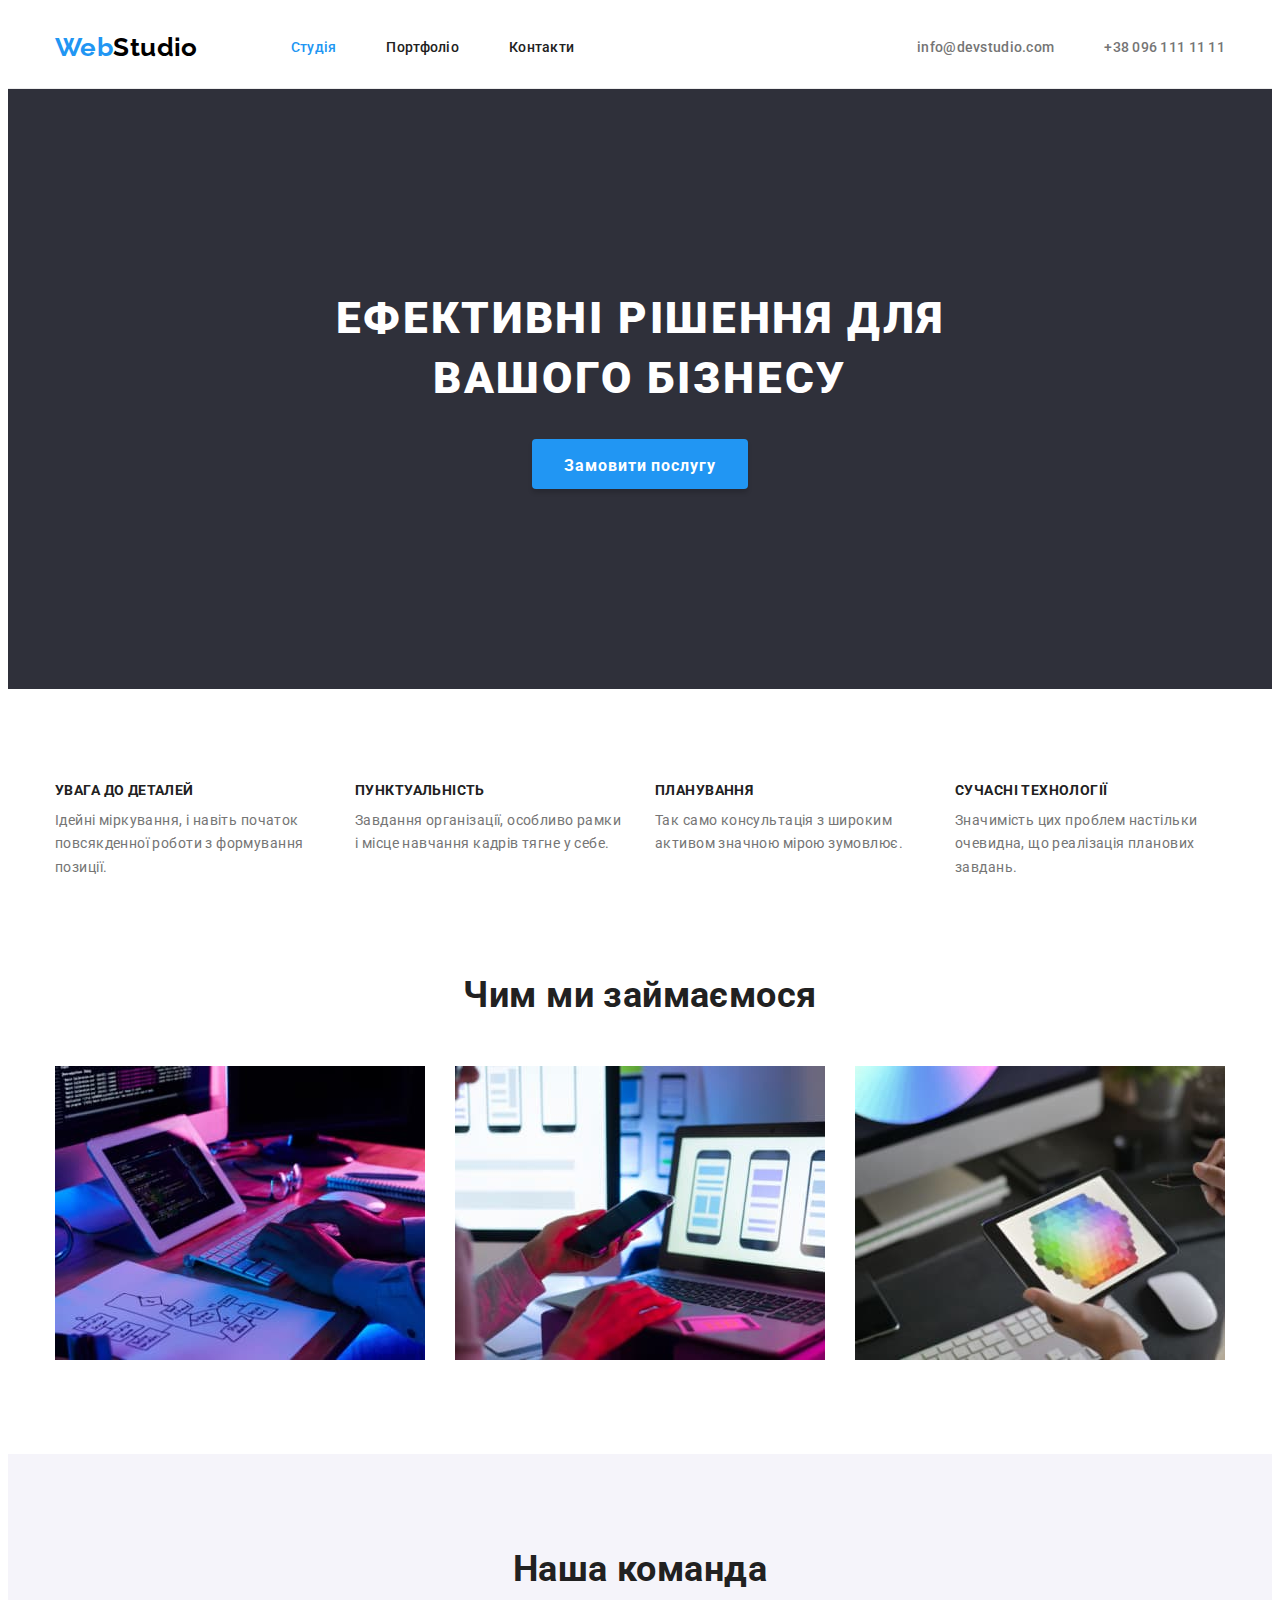
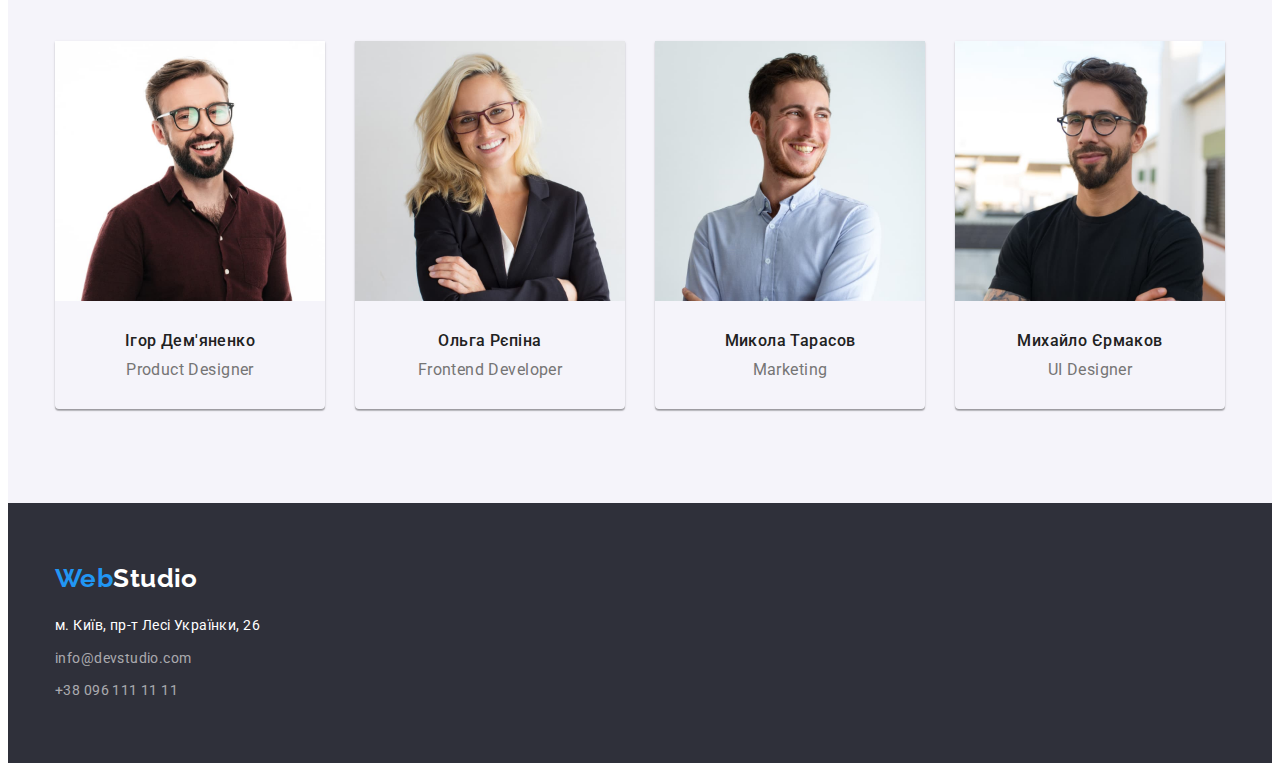
==== commit fc21ec32: "added gap" ====
--- a/index.html
+++ b/index.html
@@ -21,7 +21,7 @@
     <title>Студія</title>
   </head>
   <body>
-    <header>
+    <header class="header-border">
       <div class="container primary-nav">
         <nav class="main-nav">
           <a class="link logo" href=""
--- a/css/styles.css
+++ b/css/styles.css
@@ -50,6 +50,10 @@
 }
 
 /* -------------------------Header------------------ */
+.header-border {
+  border-bottom: 1px solid #ececec;
+}
+
 .primary-nav {
   display: flex;
   align-items: center;
@@ -194,16 +198,18 @@
 /* ------------hidden title------------ */
 .features-list {
   display: flex;
+  gap: 30px;
 }
 
 .features-item {
-  width: 270px;
-  margin-right: 30px;
-}
-
-.features-item:last-child {
+  /* width: 270px; */
+  width: calc((100% - 90px) / 4);
+  /* margin-right: 30px; */
+}
+
+/* .features-item:last-child {
   margin-right: 0;
-}
+} */
 
 .features-title {
   text-align: left;
@@ -231,14 +237,11 @@
 
 .list-apps {
   display: flex;
+  gap: 30px;
 }
 
 .apps-item {
-  margin-right: 30px;
-}
-
-.apps-item:last-child {
-  margin-right: 0;
+  width: calc((100% - 60px) / 3);
 }
 
 .apps,
@@ -259,20 +262,16 @@
 
 .team-list {
   display: flex;
+  gap: 30px;
 }
 
 .team-card {
-  width: 270px;
-  margin-right: 30px;
+  width: calc((100% - 90px) / 4);
   padding-bottom: 30px;
 
   box-shadow: 0px 1px 3px rgba(0, 0, 0, 0.12), 0px 1px 1px rgba(0, 0, 0, 0.14),
     0px 2px 1px rgba(0, 0, 0, 0.2);
   border-radius: 0px 0px 4px 4px;
-}
-
-.team-card:last-child {
-  margin-right: 0;
 }
 
 .team-member {
@@ -353,6 +352,7 @@
 .filter {
   display: flex;
   justify-content: center;
+  gap: 8px;
   margin-bottom: 50px;
 }
 
@@ -374,14 +374,6 @@
   cursor: pointer;
 }
 
-.filter-item {
-  margin-right: 8px;
-}
-
-.filter-item:last-child {
-  margin-right: 0;
-}
-
 .filter-button:hover {
   background: var(--btnbgd-linkactive-color);
   box-shadow: 0px 3px 1px rgba(0, 0, 0, 0.1), 0px 1px 2px rgba(0, 0, 0, 0.08),
@@ -393,22 +385,11 @@
 .product {
   display: flex;
   flex-wrap: wrap;
+  gap: 30px;
 }
 
 .product-item {
-  width: 370px;
-margin-right: 30px;
-margin-bottom: 30px;
-
-border: 1px solid #EEEEEE;
-}
-
-.product-item:nth-child(3n) {
-  margin-right: 0;
-}
-
-.product-item:nth-last-child(-n + 3) {
-  margin-bottom: 0;
+  width: calc((100% - 60px) / 3);
 }
 
 .product-title {
@@ -417,10 +398,8 @@
   line-height: 2;
   letter-spacing: 0.06em;
   color: var(--primary-text-color);
-  margin-top: 20px;
+  margin-top: 0;
   margin-bottom: 4px;
-  padding-left: 24px;
-  padding-right: 24px;
   text-align: left;
 }
 
@@ -430,7 +409,12 @@
   color: var(--secondery-text-color);
   margin-top: 0;
   margin-bottom: 0;
-  padding-left: 24px;
-  padding-right: 24px;
   text-align: left;
 }
+
+.product-border {
+  padding: 20px 24px;
+  border-right: 1px solid #eeeeee;
+  border-bottom: 1px solid #eeeeee;
+  border-left: 1px solid #eeeeee;
+}
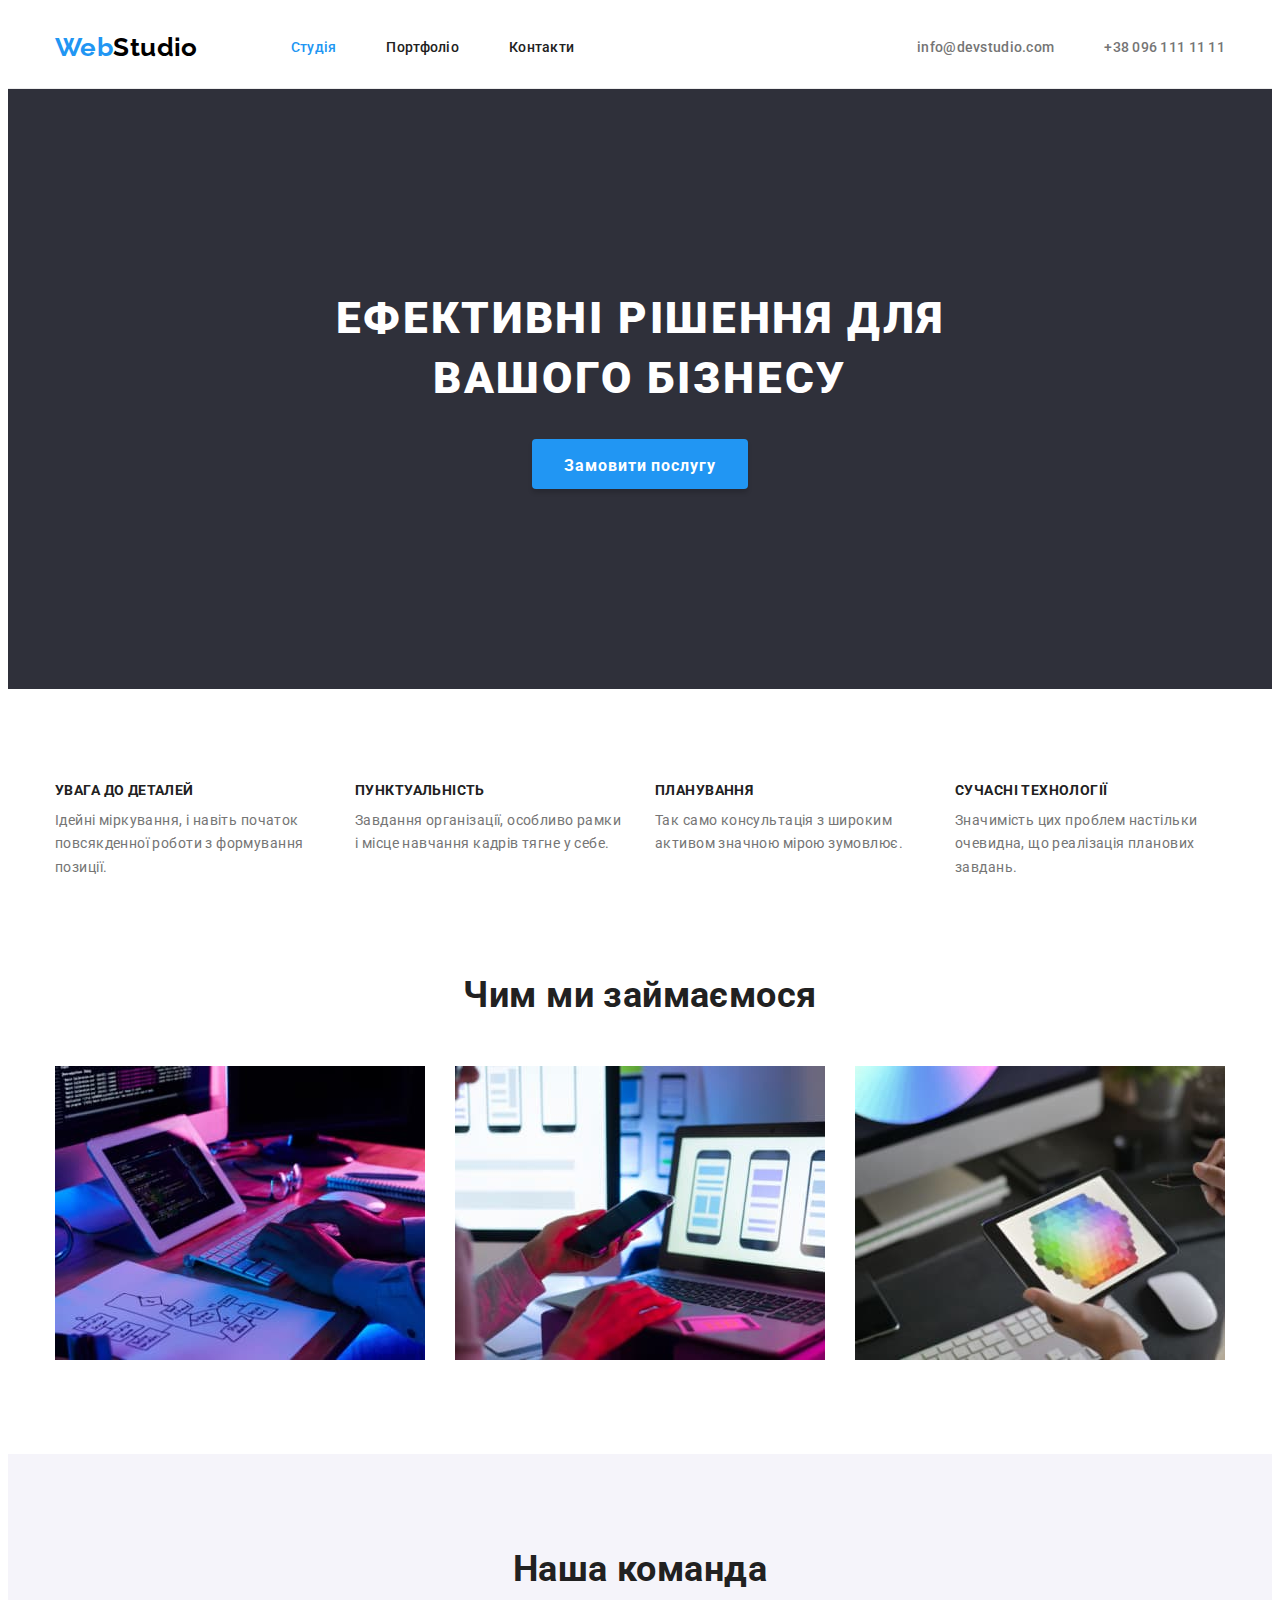
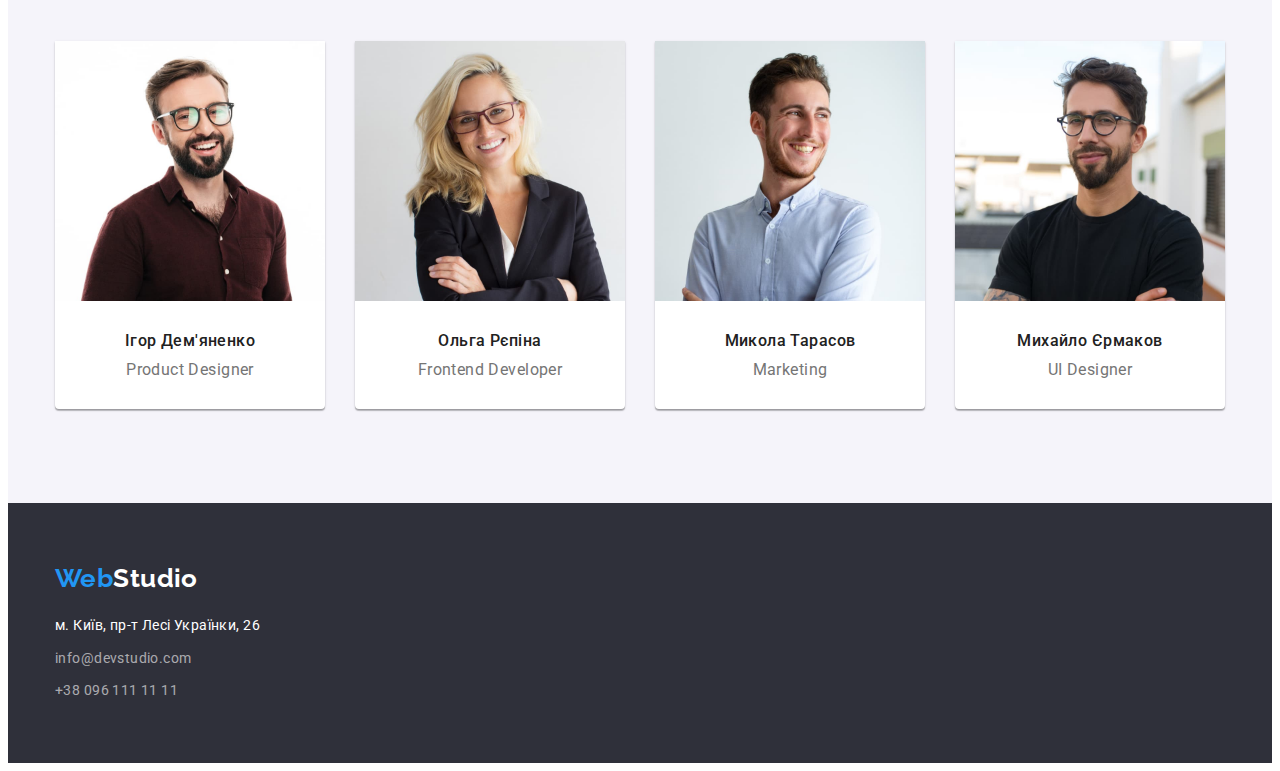
==== commit 3940132e: "fixed mentor's remarks" ====
--- a/index.html
+++ b/index.html
@@ -24,15 +24,19 @@
     <header class="header-border">
       <div class="container primary-nav">
         <nav class="main-nav">
-          <a class="link logo" href=""
+          <a class="link logo" href="./index.html"
             >Web<span class="header-logo">Studio</span></a
           >
           <ul class="list list-nav">
-            <li class="listnav-item"><a class="link header-nav active-nav" href="">Студія</a></li>
+            <li class="listnav-item">
+              <a class="link header-nav active-nav" href="">Студія</a>
+            </li>
             <li class="listnav-item">
               <a class="link header-nav" href="./portfolio.html">Портфоліо</a>
             </li>
-            <li class="listnav-item"><a class="link header-nav" href="">Контакти</a></li>
+            <li class="listnav-item">
+              <a class="link header-nav" href="">Контакти</a>
+            </li>
           </ul>
         </nav>
 
@@ -138,8 +142,10 @@
                 width="270"
                 height="260"
               />
-              <h3 class="team-member">Ігор Дем'яненко</h3>
-              <p class="team-position" lang="en">Product Designer</p>
+              <div class="team-description">
+                <h3 class="team-member">Ігор Дем'яненко</h3>
+                <p class="team-position" lang="en">Product Designer</p>
+              </div>
             </li>
             <li class="team-card">
               <img
@@ -148,8 +154,10 @@
                 width="270"
                 height="260"
               />
-              <h3 class="team-member">Ольга Рєпіна</h3>
-              <p class="team-position" lang="en">Frontend Developer</p>
+              <div class="team-description">
+                <h3 class="team-member">Ольга Рєпіна</h3>
+                <p class="team-position" lang="en">Frontend Developer</p>
+              </div>
             </li>
             <li class="team-card">
               <img
@@ -158,8 +166,10 @@
                 width="270"
                 height="260"
               />
-              <h3 class="team-member">Микола Тарасов</h3>
-              <p class="team-position" lang="en">Marketing</p>
+              <div class="team-description">
+                <h3 class="team-member">Микола Тарасов</h3>
+                <p class="team-position" lang="en">Marketing</p>
+              </div>
             </li>
             <li class="team-card">
               <img
@@ -168,8 +178,10 @@
                 width="270"
                 height="260"
               />
-              <h3 class="team-member">Михайло Єрмаков</h3>
-              <p class="team-position" lang="en">UI Designer</p>
+              <div class="team-description">
+                <h3 class="team-member">Михайло Єрмаков</h3>
+                <p class="team-position" lang="en">UI Designer</p>
+              </div>
             </li>
           </ul>
         </div>
@@ -178,7 +190,7 @@
 
     <footer class="footer">
       <div class="container">
-        <a class="link logo" href=""
+        <a class="link logo" href="./index.html"
           >Web<span class="footer-logo">Studio</span></a
         >
         <address>
--- a/css/styles.css
+++ b/css/styles.css
@@ -89,6 +89,7 @@
 }
 
 .header-nav {
+  padding: 32px 0;
   font-weight: 500;
   line-height: 1.14;
   letter-spacing: 0.02em;
@@ -115,6 +116,7 @@
 
 .header-tel,
 .header-mail {
+  padding: 32px 0;
   font-weight: 500;
   line-height: 1.14;
   letter-spacing: 0.02em;
@@ -160,7 +162,7 @@
   margin-left: auto;
   margin-right: auto;
 
-  width: 216px;
+  min-width: 216px;
   height: 50px;
   padding: 10px 10px;
   font-family: inherit;
@@ -180,7 +182,7 @@
   background: var(--btnhero-activebgd-color);
 }
 
-/* Features */
+/* ---Features ---*/
 
 /* ------------hidden title------------ */
 .visually-hidden {
@@ -202,14 +204,8 @@
 }
 
 .features-item {
-  /* width: 270px; */
   width: calc((100% - 90px) / 4);
-  /* margin-right: 30px; */
-}
-
-/* .features-item:last-child {
-  margin-right: 0;
-} */
+}
 
 .features-title {
   text-align: left;
@@ -267,11 +263,16 @@
 
 .team-card {
   width: calc((100% - 90px) / 4);
-  padding-bottom: 30px;
 
   box-shadow: 0px 1px 3px rgba(0, 0, 0, 0.12), 0px 1px 1px rgba(0, 0, 0, 0.14),
     0px 2px 1px rgba(0, 0, 0, 0.2);
   border-radius: 0px 0px 4px 4px;
+
+  background-color: var(--herobtntext-primbgd-color);
+}
+
+.team-description {
+  padding: 30px;
 }
 
 .team-member {
@@ -279,7 +280,7 @@
   font-size: 16px;
   line-height: 1.19;
 
-  margin-top: 30px;
+  margin-top: 0;
   margin-bottom: 10px;
 }
 
